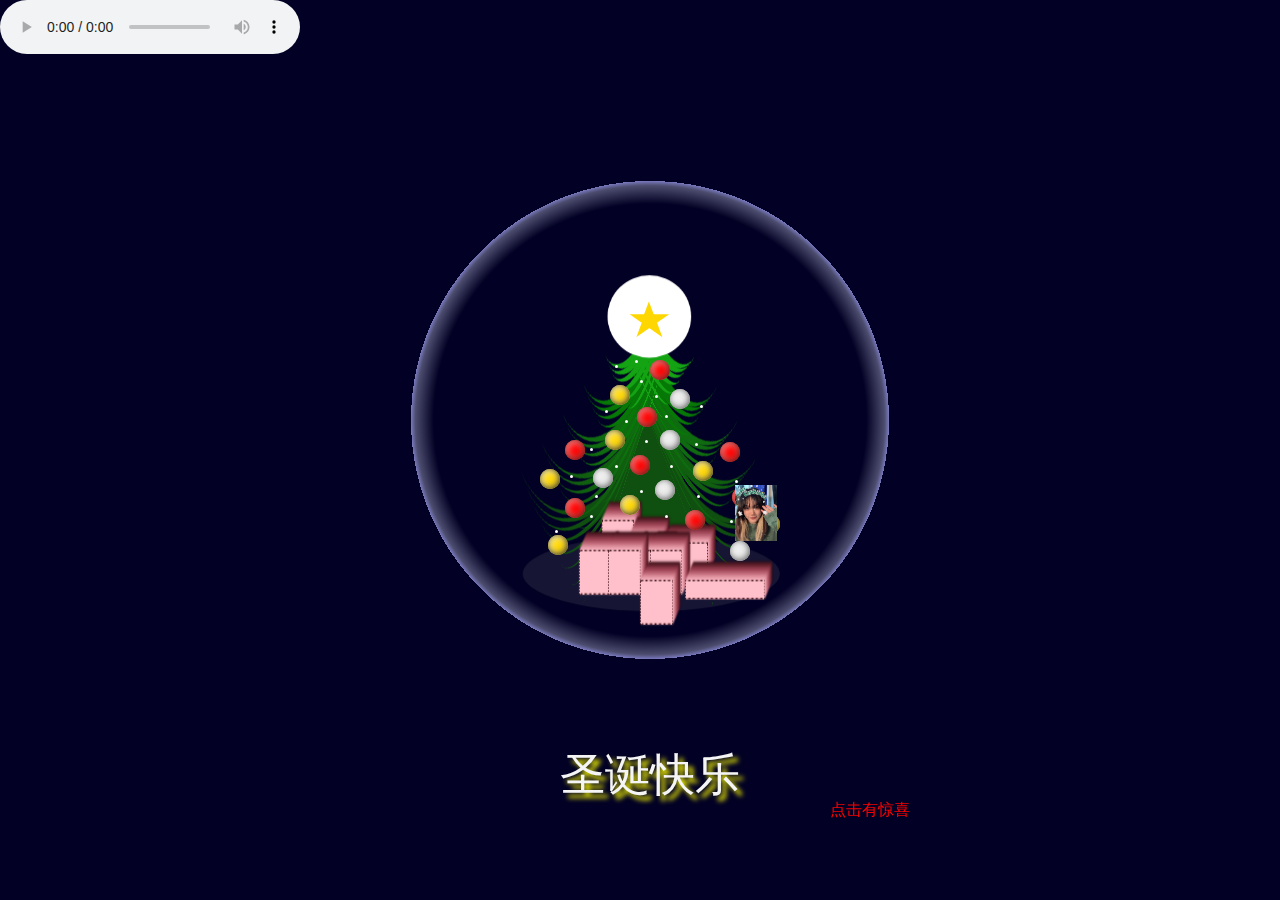
==== index.html @ 56ac466a "Add files via upload" ====
<!DOCTYPE html>
<html lang="en">

<head>
  <meta charset="UTF-8">
  <title>圣诞快乐</title>
</head>

<body>
    
    <ul class="bgg">
      <li class="sphere"></li>
      <p class="text">圣诞快乐</p>
    </ul>
    <ul class="tree">
      <li class="top-star"> </li>
      <li class="top">
        <ul class="tree-pts">
          <li class="pts left"></li>
          <li class="pts left"></li>
          <li class="pts left"></li>
          <li class="pts left"></li>
          <li class="pts left"></li>
          <li class="pts left"></li>
          <li class="pts left"></li>
          <li class="pts left"></li>
          <li class="pts right"></li>
          <li class="pts right"></li>
          <li class="pts right"></li>
          <li class="pts right"></li>
          <li class="pts right"></li>
          <li class="pts right"></li>
          <li class="pts right"></li>
        </ul>
      </li>
      <li class="middle first">
        <ul class="tree-pts">
          <li class="pts left"></li>
          <li class="pts left"></li>
          <li class="pts left"></li>
          <li class="pts left"></li>
          <li class="pts left"></li>
          <li class="pts left"></li>
          <li class="pts left"></li>
          <li class="pts left"></li>
          <li class="pts right"></li>
          <li class="pts right"></li>
          <li class="pts right"></li>
          <li class="pts right"></li>
          <li class="pts right"></li>
          <li class="pts right"></li>
          <li class="pts right"></li>
        </ul>
      </li>
      <li class="middle second">
        <ul class="tree-pts">
          <li class="pts left"></li>
          <li class="pts left"></li>
          <li class="pts left"></li>
          <li class="pts left"></li>
          <li class="pts left"></li>
          <li class="pts left"></li>
          <li class="pts left"></li>
          <li class="pts left"></li>
          <li class="pts right"></li>
          <li class="pts right"></li>
          <li class="pts right"></li>
          <li class="pts right"></li>
          <li class="pts right"></li>
          <li class="pts right"></li>
          <li class="pts right"></li>
        </ul>
      </li>
      <li class="middle third">
        <ul class="tree-pts">
          <li class="pts left"></li>
          <li class="pts left"></li>
          <li class="pts left"></li>
          <li class="pts left"></li>
          <li class="pts left"></li>
          <li class="pts left"></li>
          <li class="pts left"></li>
          <li class="pts left"></li>
          <li class="pts right"></li>
          <li class="pts right"></li>
          <li class="pts right"></li>
          <li class="pts right"></li>
          <li class="pts right"></li>
          <li class="pts right"></li>
          <li class="pts right"></li>
        </ul>
      </li>
      <li class="bottom outer">
        <ul class="tree-pts">
          <li class="pts left"></li>
          <li class="pts left"></li>
          <li class="pts left"></li>
          <li class="pts left"></li>
          <li class="pts left"></li>
          <li class="pts left"></li>
          <li class="pts left"></li>
          <li class="pts left"></li>
          <li class="pts right"></li>
          <li class="pts right"></li>
          <li class="pts right"></li>
          <li class="pts right"></li>
          <li class="pts right"></li>
          <li class="pts right"></li>
          <li class="pts right"></li>
        </ul>
      </li>
      <li class="stem">
        <ul class="tree-stem">
          <li class="stem"></li>
          <li class="gift g1"></li>
          <li class="gift g2"></li>
          <li class="gift g3"></li>
          <li class="gift g4"></li>
          <li class="gift g5"></li>
          <li class="gift g6"></li>
          <li class="gift g7"></li>
          <li class="gift g8"></li>
          <li class="gift g9"></li>
          <li class="shadow"></li>
        </ul>
      </li>
    </ul>
    <ul class="toys">
      <li class="star"></li>
      <li class="ball b1"></li>
      <li class="ball b2"></li>
      <li class="ball b3"></li>
      <li class="ball b4"></li>
      <li class="ball b5"></li>
      <li class="ball b6"></li>
      <li class="ball b7"></li>
      <li class="ball b8"></li>
      <li class="ball b9"></li>
      <li class="ball b10"></li>
      <li class="ball b11"></li>
      <li class="ball b12"></li>
      <li class="ball b13"></li>
      <li class="ball b14"></li>
      <li class="ball b15"></li>
      <li class="ball b16"></li>
      <li class="ball b17"></li>
      <li class="ball b18"></li>
      <li class="ball b19"></li>
      <li class="ball b20"></li>
      <li class="light l1"></li>
      <li class="light l2"></li>
      <li class="light l3"></li>
      <li class="light l4"></li>
      <li class="light l5"></li>
      <li class="light l6"></li>
      <li class="light l7"></li>
      <li class="light l8"></li>
      <li class="light l9"></li>
      <li class="light l10"></li>
      <li class="light l11"></li>
      <li class="light l12"></li>
      <li class="light l13"></li>
      <li class="light l14"></li>
      <li class="light l15"></li>
      <li class="light l16"></li>
      <li class="light l17"></li>
      <li class="light l18"></li>
      <li class="light l19"></li>
      <li class="light l20"></li>
      <li class="light l21"></li>
      <li class="light l22"></li>
      <li class="light l23"></li>
      <li class="light l24"></li>
      <li class="light l25"></li>
    </ul>
    <div class="mp3">
      <audio src="music.mp3" controls></audio>
    </div>
    <div>
      <img  class="picture" src="3.jpg">
    </div>
    <div>
      <a href="2.html" >点击有惊喜</a>
    </div>
</body>

</html>

<style>
    .picture{
      width: 42px;
      height: 56px;
      /* border: 3px solid white; */
      position: fixed;
      z-index: 10;
      /* left: 700px;
      top: 410px; */
      left: 735px;
      top: 485px;
    }
    a{
      text-decoration:none;
      color: red;
      position: absolute;
      z-index: 11;
      left: 830px;
      top: 800px;
    }
    .mp3{
      z-index: 2;
      position: absolute;
      float: left;
    }
    .text {
      color: whitesmoke;
      font-size: 45px;
      text-align: center;
      font-family: 'Fantasy';
      text-shadow: 5px 5px 5px yellow;
    }

    * {
      margin: 0;
      padding: 0;
      box-sizing: border-box;
    }

    body {
      background-color: #020024;
    }

    .bgg {
      position: fixed;
      display: grid;
      align-content: center;
      z-index: 1;
      height: 100vh;
      left: 50%;
      margin-left: -315px;
    }

    .bgg li.sphere {
      width: 650px;
      height: 650px;
      background: #020024;
      background: radial-gradient(rgba(2, 0, 36, 0.5) 47%, rgba(108, 108, 142, 0.7) 51%, rgba(171, 171, 255, 0.7) 52%, rgba(2, 0, 36, 0) 47%);
    }

    ul {
      list-style-type: none;
    }

    .tree {
      z-index: 2;
      position: fixed;
      left: 50%;
      margin-left: -160px;
      display: grid;
      height: 97vh;
      align-content: center;
      grid-template-areas: ". tree-top ."". tree-middle ."". tree-bottom ."". tree-stem .";
      grid-template-columns: 100px auto 100px;
      transform: rotateY(50deg) scaley(1.5);
    }

    .tree>li {
      position: relative;
      display: block;
    }

    .tree .top,
    .tree .top-star {
      grid-area: tree-top;
    }

    .tree .top li,
    .tree .top-star li {
      border-color: green;
    }

    .tree .top-star {
      grid-area: tree-top;
      width: 130px;
      height: 55px;
      position: absolute;
      background-color: #fff;
      border-radius: 50%;
      top: -48px;
      z-index: 10;
      left: 4px;
      animation: starLight 1.5s ease-out infinite alternate;
    }

    .tree .middle {
      grid-area: tree-middle;
    }

    .tree .bottom {
      grid-area: tree-bottom;
    }

    .tree .stem {
      grid-area: tree-stem;
    }

    .tree .tree-pts {
      margin: 0 auto;
      display: flex;
      justify-content: center;
    }

    .tree .tree-pts .pts {
      top: 0;
      position: absolute;
    }

    .tree li:nth-of-type(1) .pts {
      border-left: 10px solid #049c04;
      z-index: calc(8 - 1);
    }

    .tree li:nth-of-type(2) .pts {
      border-left: 10px solid #13a313;
      z-index: calc(8 - 2);
    }

    .tree li:nth-of-type(3) .pts {
      border-left: 10px solid #067806;
      z-index: calc(8 - 3);
    }

    .tree li:nth-of-type(4) .pts {
      border-left: 10px solid #0f6b0f;
      z-index: calc(8 - 4);
    }

    .tree li:nth-of-type(5) .pts {
      border-left: 10px solid #0f5f0f;
      z-index: calc(8 - 5);
    }

    .tree li:nth-of-type(6) .pts {
      border-left: 10px solid #0f4f0f;
      z-index: calc(8 - 6);
    }

    .tree li:nth-of-type(7) .stem {
      border-bottom-color: #0f4f0f;
      z-index: calc(8 - 7);
    }

    .tree li:nth-child(1) .tree-pts .pts:nth-of-type(1) {
      width: 1.7em;
      height: 2em;
      border-radius: 100% 0 0 0;
      transform: rotate(219.5deg) rotatey(28.5deg) translateX(4em);
    }

    .tree li:nth-child(1) .tree-pts .pts:nth-of-type(2) {
      width: 1.7em;
      height: 2em;
      border-radius: 100% 0 0 0;
      transform: rotate(218.5deg) rotatey(36.5deg) translateX(4em);
    }

    .tree li:nth-child(1) .tree-pts .pts:nth-of-type(3) {
      width: 1.7em;
      height: 2em;
      border-radius: 100% 0 0 0;
      transform: rotate(217.5deg) rotatey(44.5deg) translateX(4em);
    }

    .tree li:nth-child(1) .tree-pts .pts:nth-of-type(4) {
      width: 1.7em;
      height: 2em;
      border-radius: 100% 0 0 0;
      transform: rotate(216.5deg) rotatey(52.5deg) translateX(4em);
    }

    .tree li:nth-child(1) .tree-pts .pts:nth-of-type(5) {
      width: 1.7em;
      height: 2em;
      border-radius: 100% 0 0 0;
      transform: rotate(215.5deg) rotatey(60.5deg) translateX(4em);
    }

    .tree li:nth-child(1) .tree-pts .pts:nth-of-type(6) {
      width: 1.7em;
      height: 2em;
      border-radius: 100% 0 0 0;
      transform: rotate(214.5deg) rotatey(68.5deg) translateX(4em);
    }

    .tree li:nth-child(1) .tree-pts .pts:nth-of-type(7) {
      width: 1.7em;
      height: 2em;
      border-radius: 100% 0 0 0;
      transform: rotate(213.5deg) rotatey(76.5deg) translateX(4em);
    }

    .tree li:nth-child(1) .tree-pts .pts:nth-of-type(8) {
      width: 1.7em;
      height: 2em;
      border-radius: 100% 0 0 0;
      transform: rotate(212.5deg) rotatey(84.5deg) translateX(4em);
    }

    .tree li:nth-child(1) .tree-pts .pts:nth-of-type(9) {
      width: 1.7em;
      height: 2em;
      border-radius: 0 0 0 100%;
      transform: rotate(-40.5deg) rotatey(28.5deg) translateX(4em);
    }

    .tree li:nth-child(1) .tree-pts .pts:nth-of-type(10) {
      width: 1.7em;
      height: 2em;
      border-radius: 0 0 0 100%;
      transform: rotate(-41.5deg) rotatey(37deg) translateX(4em);
    }

    .tree li:nth-child(1) .tree-pts .pts:nth-of-type(11) {
      width: 1.7em;
      height: 2em;
      border-radius: 0 0 0 100%;
      transform: rotate(-42.5deg) rotatey(45.5deg) translateX(4em);
    }

    .tree li:nth-child(1) .tree-pts .pts:nth-of-type(12) {
      width: 1.7em;
      height: 2em;
      border-radius: 0 0 0 100%;
      transform: rotate(-43.5deg) rotatey(54deg) translateX(4em);
    }

    .tree li:nth-child(1) .tree-pts .pts:nth-of-type(13) {
      width: 1.7em;
      height: 2em;
      border-radius: 0 0 0 100%;
      transform: rotate(-44.5deg) rotatey(62.5deg) translateX(4em);
    }

    .tree li:nth-child(1) .tree-pts .pts:nth-of-type(14) {
      width: 1.7em;
      height: 2em;
      border-radius: 0 0 0 100%;
      transform: rotate(-45.5deg) rotatey(71deg) translateX(4em);
    }

    .tree li:nth-child(1) .tree-pts .pts:nth-of-type(15) {
      width: 1.7em;
      height: 2em;
      border-radius: 0 0 0 100%;
      transform: rotate(-46.5deg) rotatey(79.5deg) translateX(4em);
    }

    .tree li:nth-child(2) .tree-pts .pts:nth-of-type(1) {
      width: 3.4em;
      height: 4em;
      border-radius: 100% 0 0 0;
      transform: rotate(220deg) rotatey(29deg) translateX(4em);
    }

    .tree li:nth-child(2) .tree-pts .pts:nth-of-type(2) {
      width: 3.4em;
      height: 4em;
      border-radius: 100% 0 0 0;
      transform: rotate(219deg) rotatey(37deg) translateX(4em);
    }

    .tree li:nth-child(2) .tree-pts .pts:nth-of-type(3) {
      width: 3.4em;
      height: 4em;
      border-radius: 100% 0 0 0;
      transform: rotate(218deg) rotatey(45deg) translateX(4em);
    }

    .tree li:nth-child(2) .tree-pts .pts:nth-of-type(4) {
      width: 3.4em;
      height: 4em;
      border-radius: 100% 0 0 0;
      transform: rotate(217deg) rotatey(53deg) translateX(4em);
    }

    .tree li:nth-child(2) .tree-pts .pts:nth-of-type(5) {
      width: 3.4em;
      height: 4em;
      border-radius: 100% 0 0 0;
      transform: rotate(216deg) rotatey(61deg) translateX(4em);
    }

    .tree li:nth-child(2) .tree-pts .pts:nth-of-type(6) {
      width: 3.4em;
      height: 4em;
      border-radius: 100% 0 0 0;
      transform: rotate(215deg) rotatey(69deg) translateX(4em);
    }

    .tree li:nth-child(2) .tree-pts .pts:nth-of-type(7) {
      width: 3.4em;
      height: 4em;
      border-radius: 100% 0 0 0;
      transform: rotate(214deg) rotatey(77deg) translateX(4em);
    }

    .tree li:nth-child(2) .tree-pts .pts:nth-of-type(8) {
      width: 3.4em;
      height: 4em;
      border-radius: 100% 0 0 0;
      transform: rotate(213deg) rotatey(85deg) translateX(4em);
    }

    .tree li:nth-child(2) .tree-pts .pts:nth-of-type(9) {
      width: 3.4em;
      height: 4em;
      border-radius: 0 0 0 100%;
      transform: rotate(-40deg) rotatey(29deg) translateX(4em);
    }

    .tree li:nth-child(2) .tree-pts .pts:nth-of-type(10) {
      width: 3.4em;
      height: 4em;
      border-radius: 0 0 0 100%;
      transform: rotate(-41deg) rotatey(38deg) translateX(4em);
    }

    .tree li:nth-child(2) .tree-pts .pts:nth-of-type(11) {
      width: 3.4em;
      height: 4em;
      border-radius: 0 0 0 100%;
      transform: rotate(-42deg) rotatey(47deg) translateX(4em);
    }

    .tree li:nth-child(2) .tree-pts .pts:nth-of-type(12) {
      width: 3.4em;
      height: 4em;
      border-radius: 0 0 0 100%;
      transform: rotate(-43deg) rotatey(56deg) translateX(4em);
    }

    .tree li:nth-child(2) .tree-pts .pts:nth-of-type(13) {
      width: 3.4em;
      height: 4em;
      border-radius: 0 0 0 100%;
      transform: rotate(-44deg) rotatey(65deg) translateX(4em);
    }

    .tree li:nth-child(2) .tree-pts .pts:nth-of-type(14) {
      width: 3.4em;
      height: 4em;
      border-radius: 0 0 0 100%;
      transform: rotate(-45deg) rotatey(74deg) translateX(4em);
    }

    .tree li:nth-child(2) .tree-pts .pts:nth-of-type(15) {
      width: 3.4em;
      height: 4em;
      border-radius: 0 0 0 100%;
      transform: rotate(-46deg) rotatey(83deg) translateX(4em);
    }

    .tree li:nth-child(3) .tree-pts .pts:nth-of-type(1) {
      width: 5.1em;
      height: 6em;
      border-radius: 100% 0 0 0;
      transform: rotate(220.5deg) rotatey(29.5deg) translateX(4em);
    }

    .tree li:nth-child(3) .tree-pts .pts:nth-of-type(2) {
      width: 5.1em;
      height: 6em;
      border-radius: 100% 0 0 0;
      transform: rotate(219.5deg) rotatey(37.5deg) translateX(4em);
    }

    .tree li:nth-child(3) .tree-pts .pts:nth-of-type(3) {
      width: 5.1em;
      height: 6em;
      border-radius: 100% 0 0 0;
      transform: rotate(218.5deg) rotatey(45.5deg) translateX(4em);
    }

    .tree li:nth-child(3) .tree-pts .pts:nth-of-type(4) {
      width: 5.1em;
      height: 6em;
      border-radius: 100% 0 0 0;
      transform: rotate(217.5deg) rotatey(53.5deg) translateX(4em);
    }

    .tree li:nth-child(3) .tree-pts .pts:nth-of-type(5) {
      width: 5.1em;
      height: 6em;
      border-radius: 100% 0 0 0;
      transform: rotate(216.5deg) rotatey(61.5deg) translateX(4em);
    }

    .tree li:nth-child(3) .tree-pts .pts:nth-of-type(6) {
      width: 5.1em;
      height: 6em;
      border-radius: 100% 0 0 0;
      transform: rotate(215.5deg) rotatey(69.5deg) translateX(4em);
    }

    .tree li:nth-child(3) .tree-pts .pts:nth-of-type(7) {
      width: 5.1em;
      height: 6em;
      border-radius: 100% 0 0 0;
      transform: rotate(214.5deg) rotatey(77.5deg) translateX(4em);
    }

    .tree li:nth-child(3) .tree-pts .pts:nth-of-type(8) {
      width: 5.1em;
      height: 6em;
      border-radius: 100% 0 0 0;
      transform: rotate(213.5deg) rotatey(85.5deg) translateX(4em);
    }

    .tree li:nth-child(3) .tree-pts .pts:nth-of-type(9) {
      width: 5.1em;
      height: 6em;
      border-radius: 0 0 0 100%;
      transform: rotate(-39.5deg) rotatey(29.5deg) translateX(4em);
    }

    .tree li:nth-child(3) .tree-pts .pts:nth-of-type(10) {
      width: 5.1em;
      height: 6em;
      border-radius: 0 0 0 100%;
      transform: rotate(-40.5deg) rotatey(39deg) translateX(4em);
    }

    .tree li:nth-child(3) .tree-pts .pts:nth-of-type(11) {
      width: 5.1em;
      height: 6em;
      border-radius: 0 0 0 100%;
      transform: rotate(-41.5deg) rotatey(48.5deg) translateX(4em);
    }

    .tree li:nth-child(3) .tree-pts .pts:nth-of-type(12) {
      width: 5.1em;
      height: 6em;
      border-radius: 0 0 0 100%;
      transform: rotate(-42.5deg) rotatey(58deg) translateX(4em);
    }

    .tree li:nth-child(3) .tree-pts .pts:nth-of-type(13) {
      width: 5.1em;
      height: 6em;
      border-radius: 0 0 0 100%;
      transform: rotate(-43.5deg) rotatey(67.5deg) translateX(4em);
    }

    .tree li:nth-child(3) .tree-pts .pts:nth-of-type(14) {
      width: 5.1em;
      height: 6em;
      border-radius: 0 0 0 100%;
      transform: rotate(-44.5deg) rotatey(77deg) translateX(4em);
    }

    .tree li:nth-child(3) .tree-pts .pts:nth-of-type(15) {
      width: 5.1em;
      height: 6em;
      border-radius: 0 0 0 100%;
      transform: rotate(-45.5deg) rotatey(86.5deg) translateX(4em);
    }

    .tree li:nth-child(4) .tree-pts .pts:nth-of-type(1) {
      width: 6.8em;
      height: 8em;
      border-radius: 100% 0 0 0;
      transform: rotate(221deg) rotatey(30deg) translateX(4em);
    }

    .tree li:nth-child(4) .tree-pts .pts:nth-of-type(2) {
      width: 6.8em;
      height: 8em;
      border-radius: 100% 0 0 0;
      transform: rotate(220deg) rotatey(38deg) translateX(4em);
    }

    .tree li:nth-child(4) .tree-pts .pts:nth-of-type(3) {
      width: 6.8em;
      height: 8em;
      border-radius: 100% 0 0 0;
      transform: rotate(219deg) rotatey(46deg) translateX(4em);
    }

    .tree li:nth-child(4) .tree-pts .pts:nth-of-type(4) {
      width: 6.8em;
      height: 8em;
      border-radius: 100% 0 0 0;
      transform: rotate(218deg) rotatey(54deg) translateX(4em);
    }

    .tree li:nth-child(4) .tree-pts .pts:nth-of-type(5) {
      width: 6.8em;
      height: 8em;
      border-radius: 100% 0 0 0;
      transform: rotate(217deg) rotatey(62deg) translateX(4em);
    }

    .tree li:nth-child(4) .tree-pts .pts:nth-of-type(6) {
      width: 6.8em;
      height: 8em;
      border-radius: 100% 0 0 0;
      transform: rotate(216deg) rotatey(70deg) translateX(4em);
    }

    .tree li:nth-child(4) .tree-pts .pts:nth-of-type(7) {
      width: 6.8em;
      height: 8em;
      border-radius: 100% 0 0 0;
      transform: rotate(215deg) rotatey(78deg) translateX(4em);
    }

    .tree li:nth-child(4) .tree-pts .pts:nth-of-type(8) {
      width: 6.8em;
      height: 8em;
      border-radius: 100% 0 0 0;
      transform: rotate(214deg) rotatey(86deg) translateX(4em);
    }

    .tree li:nth-child(4) .tree-pts .pts:nth-of-type(9) {
      width: 6.8em;
      height: 8em;
      border-radius: 0 0 0 100%;
      transform: rotate(-39deg) rotatey(30deg) translateX(4em);
    }

    .tree li:nth-child(4) .tree-pts .pts:nth-of-type(10) {
      width: 6.8em;
      height: 8em;
      border-radius: 0 0 0 100%;
      transform: rotate(-40deg) rotatey(40deg) translateX(4em);
    }

    .tree li:nth-child(4) .tree-pts .pts:nth-of-type(11) {
      width: 6.8em;
      height: 8em;
      border-radius: 0 0 0 100%;
      transform: rotate(-41deg) rotatey(50deg) translateX(4em);
    }

    .tree li:nth-child(4) .tree-pts .pts:nth-of-type(12) {
      width: 6.8em;
      height: 8em;
      border-radius: 0 0 0 100%;
      transform: rotate(-42deg) rotatey(60deg) translateX(4em);
    }

    .tree li:nth-child(4) .tree-pts .pts:nth-of-type(13) {
      width: 6.8em;
      height: 8em;
      border-radius: 0 0 0 100%;
      transform: rotate(-43deg) rotatey(70deg) translateX(4em);
    }

    .tree li:nth-child(4) .tree-pts .pts:nth-of-type(14) {
      width: 6.8em;
      height: 8em;
      border-radius: 0 0 0 100%;
      transform: rotate(-44deg) rotatey(80deg) translateX(4em);
    }

    .tree li:nth-child(4) .tree-pts .pts:nth-of-type(15) {
      width: 6.8em;
      height: 8em;
      border-radius: 0 0 0 100%;
      transform: rotate(-45deg) rotatey(90deg) translateX(4em);
    }

    .tree li:nth-child(5) .tree-pts .pts:nth-of-type(1) {
      width: 8.5em;
      height: 10em;
      border-radius: 100% 0 0 0;
      transform: rotate(221.5deg) rotatey(30.5deg) translateX(4em);
    }

    .tree li:nth-child(5) .tree-pts .pts:nth-of-type(2) {
      width: 8.5em;
      height: 10em;
      border-radius: 100% 0 0 0;
      transform: rotate(220.5deg) rotatey(38.5deg) translateX(4em);
    }

    .tree li:nth-child(5) .tree-pts .pts:nth-of-type(3) {
      width: 8.5em;
      height: 10em;
      border-radius: 100% 0 0 0;
      transform: rotate(219.5deg) rotatey(46.5deg) translateX(4em);
    }

    .tree li:nth-child(5) .tree-pts .pts:nth-of-type(4) {
      width: 8.5em;
      height: 10em;
      border-radius: 100% 0 0 0;
      transform: rotate(218.5deg) rotatey(54.5deg) translateX(4em);
    }

    .tree li:nth-child(5) .tree-pts .pts:nth-of-type(5) {
      width: 8.5em;
      height: 10em;
      border-radius: 100% 0 0 0;
      transform: rotate(217.5deg) rotatey(62.5deg) translateX(4em);
    }

    .tree li:nth-child(5) .tree-pts .pts:nth-of-type(6) {
      width: 8.5em;
      height: 10em;
      border-radius: 100% 0 0 0;
      transform: rotate(216.5deg) rotatey(70.5deg) translateX(4em);
    }

    .tree li:nth-child(5) .tree-pts .pts:nth-of-type(7) {
      width: 8.5em;
      height: 10em;
      border-radius: 100% 0 0 0;
      transform: rotate(215.5deg) rotatey(78.5deg) translateX(4em);
    }

    .tree li:nth-child(5) .tree-pts .pts:nth-of-type(8) {
      width: 8.5em;
      height: 10em;
      border-radius: 100% 0 0 0;
      transform: rotate(214.5deg) rotatey(86.5deg) translateX(4em);
    }

    .tree li:nth-child(5) .tree-pts .pts:nth-of-type(9) {
      width: 8.5em;
      height: 10em;
      border-radius: 0 0 0 100%;
      transform: rotate(-38.5deg) rotatey(30.5deg) translateX(4em);
    }

    .tree li:nth-child(5) .tree-pts .pts:nth-of-type(10) {
      width: 8.5em;
      height: 10em;
      border-radius: 0 0 0 100%;
      transform: rotate(-39.5deg) rotatey(41deg) translateX(4em);
    }

    .tree li:nth-child(5) .tree-pts .pts:nth-of-type(11) {
      width: 8.5em;
      height: 10em;
      border-radius: 0 0 0 100%;
      transform: rotate(-40.5deg) rotatey(51.5deg) translateX(4em);
    }

    .tree li:nth-child(5) .tree-pts .pts:nth-of-type(12) {
      width: 8.5em;
      height: 10em;
      border-radius: 0 0 0 100%;
      transform: rotate(-41.5deg) rotatey(62deg) translateX(4em);
    }

    .tree li:nth-child(5) .tree-pts .pts:nth-of-type(13) {
      width: 8.5em;
      height: 10em;
      border-radius: 0 0 0 100%;
      transform: rotate(-42.5deg) rotatey(72.5deg) translateX(4em);
    }

    .tree li:nth-child(5) .tree-pts .pts:nth-of-type(14) {
      width: 8.5em;
      height: 10em;
      border-radius: 0 0 0 100%;
      transform: rotate(-43.5deg) rotatey(83deg) translateX(4em);
    }

    .tree li:nth-child(5) .tree-pts .pts:nth-of-type(15) {
      width: 8.5em;
      height: 10em;
      border-radius: 0 0 0 100%;
      transform: rotate(-44.5deg) rotatey(93.5deg) translateX(4em);
    }

    .tree li:nth-child(6) .tree-pts .pts:nth-of-type(1) {
      width: 10.2em;
      height: 12em;
      border-radius: 100% 0 0 0;
      transform: rotate(222deg) rotatey(31deg) translateX(4em);
    }

    .tree li:nth-child(6) .tree-pts .pts:nth-of-type(2) {
      width: 10.2em;
      height: 12em;
      border-radius: 100% 0 0 0;
      transform: rotate(221deg) rotatey(39deg) translateX(4em);
    }

    .tree li:nth-child(6) .tree-pts .pts:nth-of-type(3) {
      width: 10.2em;
      height: 12em;
      border-radius: 100% 0 0 0;
      transform: rotate(220deg) rotatey(47deg) translateX(4em);
    }

    .tree li:nth-child(6) .tree-pts .pts:nth-of-type(4) {
      width: 10.2em;
      height: 12em;
      border-radius: 100% 0 0 0;
      transform: rotate(219deg) rotatey(55deg) translateX(4em);
    }

    .tree li:nth-child(6) .tree-pts .pts:nth-of-type(5) {
      width: 10.2em;
      height: 12em;
      border-radius: 100% 0 0 0;
      transform: rotate(218deg) rotatey(63deg) translateX(4em);
    }

    .tree li:nth-child(6) .tree-pts .pts:nth-of-type(6) {
      width: 10.2em;
      height: 12em;
      border-radius: 100% 0 0 0;
      transform: rotate(217deg) rotatey(71deg) translateX(4em);
    }

    .tree li:nth-child(6) .tree-pts .pts:nth-of-type(7) {
      width: 10.2em;
      height: 12em;
      border-radius: 100% 0 0 0;
      transform: rotate(216deg) rotatey(79deg) translateX(4em);
    }

    .tree li:nth-child(6) .tree-pts .pts:nth-of-type(8) {
      width: 10.2em;
      height: 12em;
      border-radius: 100% 0 0 0;
      transform: rotate(215deg) rotatey(87deg) translateX(4em);
    }

    .tree li:nth-child(6) .tree-pts .pts:nth-of-type(9) {
      width: 10.2em;
      height: 12em;
      border-radius: 0 0 0 100%;
      transform: rotate(-38deg) rotatey(31deg) translateX(4em);
    }

    .tree li:nth-child(6) .tree-pts .pts:nth-of-type(10) {
      width: 10.2em;
      height: 12em;
      border-radius: 0 0 0 100%;
      transform: rotate(-39deg) rotatey(42deg) translateX(4em);
    }

    .tree li:nth-child(6) .tree-pts .pts:nth-of-type(11) {
      width: 10.2em;
      height: 12em;
      border-radius: 0 0 0 100%;
      transform: rotate(-40deg) rotatey(53deg) translateX(4em);
    }

    .tree li:nth-child(6) .tree-pts .pts:nth-of-type(12) {
      width: 10.2em;
      height: 12em;
      border-radius: 0 0 0 100%;
      transform: rotate(-41deg) rotatey(64deg) translateX(4em);
    }

    .tree li:nth-child(6) .tree-pts .pts:nth-of-type(13) {
      width: 10.2em;
      height: 12em;
      border-radius: 0 0 0 100%;
      transform: rotate(-42deg) rotatey(75deg) translateX(4em);
    }

    .tree li:nth-child(6) .tree-pts .pts:nth-of-type(14) {
      width: 10.2em;
      height: 12em;
      border-radius: 0 0 0 100%;
      transform: rotate(-43deg) rotatey(86deg) translateX(4em);
    }

    .tree li:nth-child(6) .tree-pts .pts:nth-of-type(15) {
      width: 10.2em;
      height: 12em;
      border-radius: 0 0 0 100%;
      transform: rotate(-44deg) rotatey(97deg) translateX(4em);
    }

    .left {
      right: 50%;
      margin-right: -38px;
    }

    .right {
      left: 50%;
      margin-left: -38px;
    }

    .tree-stem .stem {
      width: 0;
      height: 0;
      border-left: 70px solid transparent;
      border-right: 70px solid transparent;
      border-bottom: 120px solid #0f4f0f;
      margin: 0 auto;
    }

    .gift {
      position: absolute;
      width: 50px;
      height: 30px;
      margin: 5px;
      background-color: #ffc0cb;
      border: 1px dotted #42161e;
      z-index: 20;
      box-shadow: 1px -1px 2px #f5b0bc, 2px -2px 2px #e89daa, 3px -3px 2px #da8a98, 4px -4px 2px #ce7a89, 5px -5px 2px #bb6676, 6px -6px 2px #af5969, 7px -7px 2px #a04a5a, 8px -8px 2px #943e4e, 9px -9px 2px #803442, 10px -10px 2px #6b2834, 11px -11px 2px #541e28, 12px -12px 2px #42161e;
    }

    .g1 {
      left: -10px;
      top: 110px;
    }

    .g2 {
      left: 33px;
      top: 120px;
      height: 15px;
    }

    .g3 {
      left: 85px;
      top: 125px;
      width: 70px;
      height: 22px;
    }

    .g4 {
      left: -45px;
      top: 130px;
    }

    .g5 {
      left: 45px;
      top: 130px;
    }

    .g6 {
      left: 0px;
      top: 130px;
    }

    .g7 {
      left: 65px;
      top: 130px;
    }

    .g8 {
      left: 120px;
      top: 150px;
      height: 13px;
      width: 123px;
    }

    .g9 {
      left: 50px;
      top: 150px;
    }

    .shadow {
      width: 400px;
      height: 50px;
      background-color: rgba(42, 41, 68, 0.5);
      position: absolute;
      border-radius: 50%;
      top: 126px;
      left: -128px;
    }

    .toys {
      display: grid;
      position: absolute;
      gap: 5px;
      grid-template-columns: repeat(9, 20px);
      grid-template-rows: repeat(12, 20px);
      left: calc(50% - 100px);
      top: calc(50% - 135px);
      z-index: 2;
    }

    .toys .star {
      top: -30px;
      left: 10px;
      position: relative;
      border-right: 100px solid transparent;
      border-bottom: 70px solid gold;
      border-left: 100px solid transparent;
      transform: rotate(35deg) scale(0.2);
    }

    .toys .star:before {
      border-bottom: 80px solid gold;
      border-left: 30px solid transparent;
      border-right: 30px solid transparent;
      position: absolute;
      top: -45px;
      left: -65px;
      content: '';
      transform: rotate(-35deg);
    }

    .toys .star:after {
      position: absolute;
      top: 3px;
      left: -105px;
      border-right: 100px solid transparent;
      border-bottom: 70px solid gold;
      border-left: 100px solid transparent;
      transform: rotate(-70deg);
      content: '';
    }

    .toys .ball {
      width: 20px;
      height: 20px;
      background-color: #f00;
      border-radius: 50%;
      z-index: 1;
      position: absolute;
    }

    .toys .b1,
    .toys .b4,
    .toys .b5,
    .toys .b8,
    .toys .b11,
    .toys .b13,
    .toys .b16,
    .toys .b18 {
      background-color: red;
      box-shadow: -1px -1px 6px inset #600, 1px 1px 8px inset #ffc9c9;
    }

    .toys .b2,
    .toys .b6,
    .toys .b9,
    .toys .b12,
    .toys .b14,
    .toys .b17,
    .toys .b20 {
      background-color: gold;
      box-shadow: -1px -1px 6px inset #3a3101, 1px 1px 8px inset #ffffff;
    }

    .toys .b3,
    .toys .b7,
    .toys .b10,
    .toys .b15,
    .toys .b19 {
      background-color: #ececec;
      box-shadow: -1px -1px 6px inset #615f5f, 1px 1px 8px inset #ffffff;
    }

    .toys .b1 {
      grid-area: 3 / 5;
      top: -5px;
      left: 10px;
    }

    .toys .b2 {
      grid-area: 4 / 4;
      top: -5px;
      left: -5px;
    }

    .toys .b3 {
      grid-area: 4 / 6;
      top: -1px;
      left: 5px;
    }

    .toys .b4 {
      grid-area: 5 / 5;
      top: -8px;
      left: -3px;
    }

    .toys .b5 {
      grid-area: 6 / 2;
    }

    .toys .b6 {
      grid-area: 6 / 4;
      top: -10px;
      left: -10px;
    }

    .toys .b7 {
      grid-area: 6 / 6;
      top: -10px;
      left: -5px;
    }

    .toys .b8 {
      grid-area: 6 / 8;
      top: 2px;
      left: 5px;
    }

    .toys .b9 {
      grid-area: 7 / 1;
      top: 4px;
      left: 0px;
    }

    .toys .b10 {
      grid-area: 7 / 3;
      top: 3px;
      left: 3px;
    }

    .toys .b11 {
      grid-area: 7 / 5;
      top: -10px;
      left: -10px;
    }

    .toys .b12 {
      grid-area: 7 / 7;
      top: -4px;
      left: 3px;
    }

    .toys .b13 {
      grid-area: 8 / 2;
      top: 8px;
      left: 0px;
    }

    .toys .b14 {
      grid-area: 8 / 4;
      top: 5px;
      left: 5px;
    }

    .toys .b15 {
      grid-area: 8 / 6;
      top: -10px;
      left: -10px;
    }

    .toys .b16 {
      grid-area: 8 / 8;
      top: -3px;
      left: 17px;
    }

    .toys .b17 {
      grid-area: 9 / 1;
      top: 20px;
      left: 8px;
    }

    .toys .b18 {
      grid-area: 9 / 6;
      top: -5px;
      left: 20px;
    }

    .toys .b19 {
      grid-area: 9 / 10;
      top: 26px;
      left: -30px;
    }

    .toys .b20 {
      grid-area: 8 / 10;
      top: 24px;
      left: 0px;
    }

    .light {
      width: 3px;
      height: 3px;
      border-radius: 50%;
      position: absolute;
      background-color: #fff;
      animation: lights 1.5s ease-in infinite alternate;
    }

    .l1 {
      grid-area: 2 / 5;
      top: 5px;
      left: 5px;
    }

    .l2 {
      grid-area: 3 / 4;
      animation-delay: 0.4s;
    }

    .l3 {
      grid-area: 3/ 5;
      top: -5px;
      left: -5px;
      animation-delay: 0.6s;
    }

    .l4 {
      grid-area: 3 / 5;
      top: 15px;
      left: 0px;
      animation-delay: 0.8s;
    }

    .l5 {
      grid-area: 2 / 5;
      top: 5px;
      left: 5px;
      animation-delay: 1s;
    }

    .l7 {
      grid-area: 4 / 5;
      top: 5px;
      left: 15px;
    }

    .l8 {
      animation-delay: 0.4s;
      grid-area: 5 / 7;
      top: -10px;
      left: 10px;
    }

    .l9 {
      animation-delay: 0.6s;
      grid-area: 5 / 6;
    }

    .l10 {
      animation-delay: 0.8s;
      grid-area: 5 / 3;
      top: -5px;
      left: 15px;
    }

    .l11 {
      animation-delay: 1s;
      grid-area: 5 / 4;
      top: 5px;
      left: 10px;
    }

    .l12 {
      grid-area: 6 / 5;
      left: 5px;
    }

    .l13 {
      animation-delay: 0.4s;
      grid-area: 6 / 7;
      left: 5px;
      top: 3px;
    }

    .l14 {
      animation-delay: 0.6s;
      grid-area: 7 / 6;
      left: 5px;
    }

    .l15 {
      animation-delay: 0.8s;
      grid-area: 6 / 3;
      top: 8px;
    }

    .l16 {
      animation-delay: 1s;
      grid-area: 7 / 4;
    }

    .l17 {
      grid-area: 8 / 5;
    }

    .l18 {
      animation-delay: 0.4s;
      grid-area: 9 / 6;
    }

    .l19 {
      animation-delay: 0.6s;
      grid-area: 8 / 7;
      top: 5px;
      left: 7px;
    }

    .l20 {
      animation-delay: 0.8s;
      grid-area: 8 / 2;
      top: -15px;
      left: 5px;
    }

    .l21 {
      animation-delay: 1s;
      grid-area: 8/ 3;
      left: 5px;
      top: 5px;
    }

    .l22 {
      animation-delay: 0.4s;
      grid-area: 7 / 8;
      top: 15px;
      left: 20px;
    }

    .l23 {
      animation-delay: 0.6s;
      grid-area: 9 / 1;
      left: 15px;
      top: 15px;
    }

    .l24 {
      animation-delay: 0.8s;
      grid-area: 9 / 3;
    }

    .l25 {
      animation-delay: 1s;
      grid-area: 9 / 8;
      top: 5px;
      left: 15px;
    }

    .l6 {
      grid-area: 2 / 5;
      top: 10px;
      left: 20px;
    }

    @keyframes starLight {
      0% {
        background: radial-gradient(ellipse at center, gold 0%, rgba(255, 240, 158, 0.5) 42%, rgba(255, 242, 173, 0.2) 58%, rgba(255, 255, 255, 0.1) 100%);
      }

      15% {
        background: radial-gradient(ellipse at center, gold 0%, rgba(255, 240, 158, 0.5) 41%, rgba(255, 242, 173, 0.2) 59%, rgba(255, 255, 255, 0.1) 100%);
      }

      25% {
        background: radial-gradient(ellipse at center, gold 0%, rgba(255, 240, 158, 0.5) 40%, rgba(255, 242, 173, 0.2) 60%, rgba(255, 255, 255, 0.1) 100%);
      }

      35% {
        background: radial-gradient(ellipse at center, gold 0%, rgba(255, 240, 158, 0.5) 39%, rgba(255, 242, 173, 0.2) 61%, rgba(255, 255, 255, 0.1) 100%);
      }

      50% {
        background: radial-gradient(ellipse at center, gold 0%, rgba(255, 240, 158, 0.5) 38%, rgba(255, 242, 173, 0.2) 62%, rgba(255, 255, 255, 0.1) 100%);
      }

      65% {
        background: radial-gradient(ellipse at center, gold 0%, rgba(255, 240, 158, 0.5) 37%, rgba(255, 242, 173, 0.2) 63%, rgba(255, 255, 255, 0.1) 100%);
      }

      75% {
        background: radial-gradient(ellipse at center, gold 0%, rgba(255, 240, 158, 0.5) 36%, rgba(255, 242, 173, 0.2) 64%, rgba(255, 255, 255, 0.1) 100%);
      }

      85% {
        background: radial-gradient(ellipse at center, gold 0%, rgba(255, 240, 158, 0.5) 35%, rgba(255, 242, 173, 0.2) 65%, rgba(255, 255, 255, 0.1) 100%);
      }

      100% {
        background: radial-gradient(ellipse at center, gold 0%, rgba(255, 240, 158, 0.5) 34%, rgba(255, 242, 173, 0.2) 66%, rgba(255, 255, 255, 0.1) 100%);
      }
    }

    @keyframes lights {
      0% {
        box-shadow: 0 0 0px 0px #fff;
      }

      25% {
        box-shadow: 0 0 1px 1px #fff;
      }

      50% {
        box-shadow: 0 0 2px 2px #fff;
      }

      75% {
        box-shadow: 0 0 3px 3px #fff;
      }

      100% {
        box-shadow: 0 0 4px 4px #fff;
      }
    }
</style>
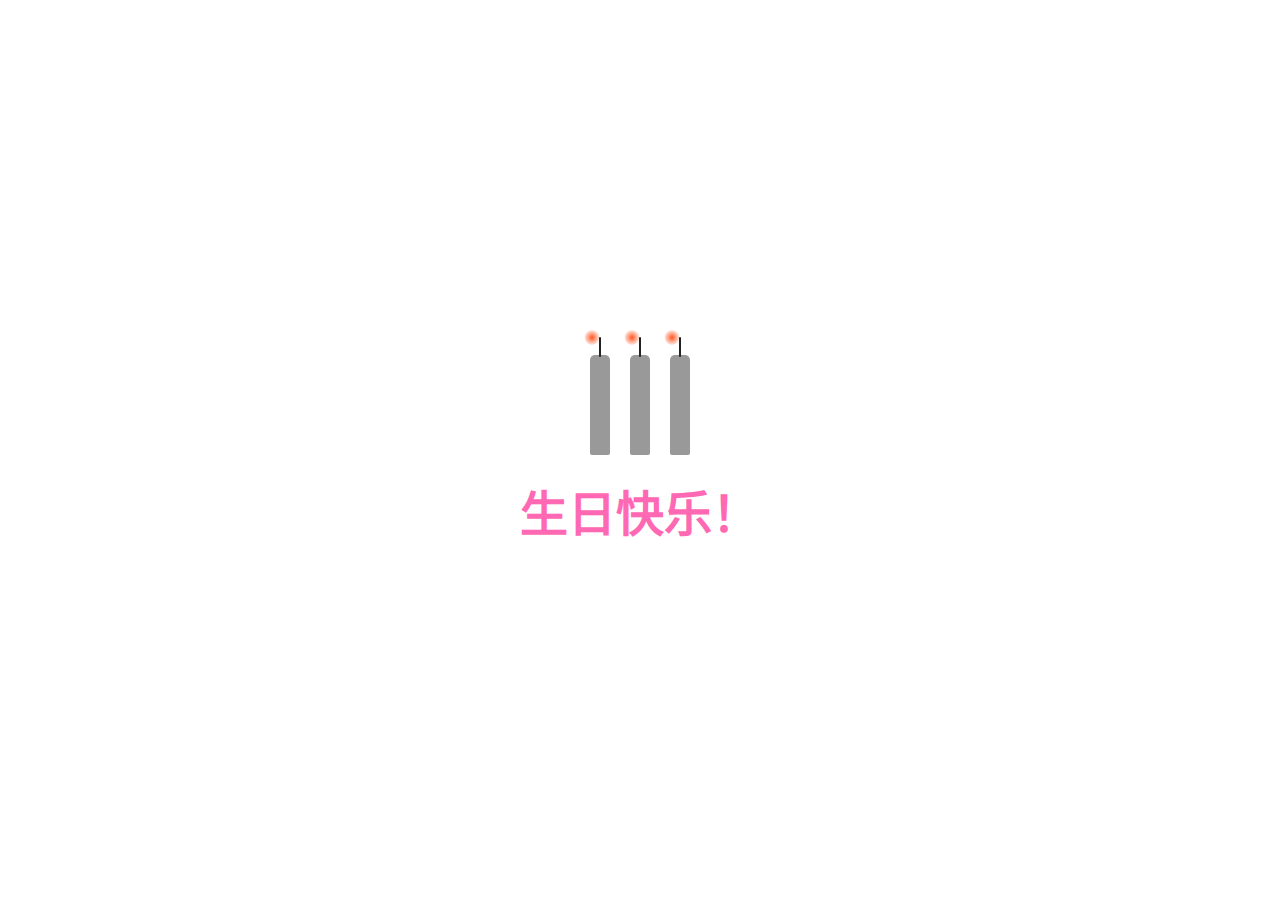
==== commit 56d21ad2: "Add files via upload" ====
--- a/index.html
+++ b/index.html
@@ -1,1497 +1,151 @@
 <!DOCTYPE html>
-<html lang="en">
-
+<html lang="zh-CN">
 <head>
-  <meta charset="UTF-8">
-  <title>圣诞快乐</title>
+    <meta charset="UTF-8">
+    <meta name="viewport" content="width=device-width, initial-scale=1.0">
+    <title>生日快乐！</title>
+    
+    <style>
+        body {
+            font-family: Arial, sans-serif;
+            text-align: center;
+            display: flex;
+            justify-content: center;
+            align-items: center;
+            height: 100vh;
+            margin: 0;
+            flex-direction: column;
+        }
+        .container {
+            max-width: 800px;
+        }
+        .cake {
+            display: flex;
+            align-items: center;
+            justify-content: center;
+        }
+        .candle {
+            width: 20px;
+            height: 100px;
+            background: #999;
+            position: relative;
+            margin: 10px;
+            border-radius: 5px 5px 2px 2px;
+        }
+        .wick {
+            width: 2px;
+            height: 20px;
+            background: #222;
+            position: absolute;
+            top: -18px;
+            left: 50%;
+            transform: translateX(-50%);
+            border-radius: 1px;
+        }
+        .flame {
+            position: absolute;
+            top: -25px;
+            left: 10%;
+            transform: translateX(-50%);
+            width: 15px;
+            height: 15px;
+            background: radial-gradient(circle, #FF5722 0%, transparent 80%);
+            border-radius: 50%;
+            animation: flame 0.5s infinite alternate;
+        }
+        @keyframes flame {
+            0% {
+                transform: scaleY(1) scaleX(1) translateY(0);
+                opacity: 0.8;
+            }
+            50% {
+                transform: scaleY(1.05) scaleX(1.05) translateY(-5px);
+                opacity: 0.6;
+            }
+            100% {
+                transform: scaleY(1) scaleX(1) translateY(0);
+                opacity: 0.8;
+            }
+        }
+        @keyframes heartbeat {
+            0% {
+                transform: scale(1);
+            }
+            50% {
+                transform: scale(1.1);
+            }
+            100% {
+                transform: scale(1);
+            }
+        }
+        @keyframes heartbeat2 {
+            0% {
+                transform: scale(1);
+            }
+            50% {
+                transform: scale(1.15);
+            }
+            100% {
+                transform: scale(1);
+            }
+        }
+        .heartbeat-text {
+            font-size: 48px;
+            animation: heartbeat 1s infinite;
+            display: inline-block;
+            color: #FF69B4; /* 粉色 */
+            font-weight: bold;
+            margin: 10px 0;
+        }
+        .heartbeat-icon {
+            font-size: 48px;
+            animation: heartbeat2 1.2s infinite;
+            display: inline-block;
+        }
+        /* body {
+            background-image: url('birthday_image.jpg');
+            background-repeat: no-repeat;
+            background-size:cover;
+            background-attachment:fixed;
+        } */
+    </style>
 </head>
-
 <body>
     
-    <ul class="bgg">
-      <li class="sphere"></li>
-      <p class="text">圣诞快乐</p>
-    </ul>
-    <ul class="tree">
-      <li class="top-star"> </li>
-      <li class="top">
-        <ul class="tree-pts">
-          <li class="pts left"></li>
-          <li class="pts left"></li>
-          <li class="pts left"></li>
-          <li class="pts left"></li>
-          <li class="pts left"></li>
-          <li class="pts left"></li>
-          <li class="pts left"></li>
-          <li class="pts left"></li>
-          <li class="pts right"></li>
-          <li class="pts right"></li>
-          <li class="pts right"></li>
-          <li class="pts right"></li>
-          <li class="pts right"></li>
-          <li class="pts right"></li>
-          <li class="pts right"></li>
-        </ul>
-      </li>
-      <li class="middle first">
-        <ul class="tree-pts">
-          <li class="pts left"></li>
-          <li class="pts left"></li>
-          <li class="pts left"></li>
-          <li class="pts left"></li>
-          <li class="pts left"></li>
-          <li class="pts left"></li>
-          <li class="pts left"></li>
-          <li class="pts left"></li>
-          <li class="pts right"></li>
-          <li class="pts right"></li>
-          <li class="pts right"></li>
-          <li class="pts right"></li>
-          <li class="pts right"></li>
-          <li class="pts right"></li>
-          <li class="pts right"></li>
-        </ul>
-      </li>
-      <li class="middle second">
-        <ul class="tree-pts">
-          <li class="pts left"></li>
-          <li class="pts left"></li>
-          <li class="pts left"></li>
-          <li class="pts left"></li>
-          <li class="pts left"></li>
-          <li class="pts left"></li>
-          <li class="pts left"></li>
-          <li class="pts left"></li>
-          <li class="pts right"></li>
-          <li class="pts right"></li>
-          <li class="pts right"></li>
-          <li class="pts right"></li>
-          <li class="pts right"></li>
-          <li class="pts right"></li>
-          <li class="pts right"></li>
-        </ul>
-      </li>
-      <li class="middle third">
-        <ul class="tree-pts">
-          <li class="pts left"></li>
-          <li class="pts left"></li>
-          <li class="pts left"></li>
-          <li class="pts left"></li>
-          <li class="pts left"></li>
-          <li class="pts left"></li>
-          <li class="pts left"></li>
-          <li class="pts left"></li>
-          <li class="pts right"></li>
-          <li class="pts right"></li>
-          <li class="pts right"></li>
-          <li class="pts right"></li>
-          <li class="pts right"></li>
-          <li class="pts right"></li>
-          <li class="pts right"></li>
-        </ul>
-      </li>
-      <li class="bottom outer">
-        <ul class="tree-pts">
-          <li class="pts left"></li>
-          <li class="pts left"></li>
-          <li class="pts left"></li>
-          <li class="pts left"></li>
-          <li class="pts left"></li>
-          <li class="pts left"></li>
-          <li class="pts left"></li>
-          <li class="pts left"></li>
-          <li class="pts right"></li>
-          <li class="pts right"></li>
-          <li class="pts right"></li>
-          <li class="pts right"></li>
-          <li class="pts right"></li>
-          <li class="pts right"></li>
-          <li class="pts right"></li>
-        </ul>
-      </li>
-      <li class="stem">
-        <ul class="tree-stem">
-          <li class="stem"></li>
-          <li class="gift g1"></li>
-          <li class="gift g2"></li>
-          <li class="gift g3"></li>
-          <li class="gift g4"></li>
-          <li class="gift g5"></li>
-          <li class="gift g6"></li>
-          <li class="gift g7"></li>
-          <li class="gift g8"></li>
-          <li class="gift g9"></li>
-          <li class="shadow"></li>
-        </ul>
-      </li>
-    </ul>
-    <ul class="toys">
-      <li class="star"></li>
-      <li class="ball b1"></li>
-      <li class="ball b2"></li>
-      <li class="ball b3"></li>
-      <li class="ball b4"></li>
-      <li class="ball b5"></li>
-      <li class="ball b6"></li>
-      <li class="ball b7"></li>
-      <li class="ball b8"></li>
-      <li class="ball b9"></li>
-      <li class="ball b10"></li>
-      <li class="ball b11"></li>
-      <li class="ball b12"></li>
-      <li class="ball b13"></li>
-      <li class="ball b14"></li>
-      <li class="ball b15"></li>
-      <li class="ball b16"></li>
-      <li class="ball b17"></li>
-      <li class="ball b18"></li>
-      <li class="ball b19"></li>
-      <li class="ball b20"></li>
-      <li class="light l1"></li>
-      <li class="light l2"></li>
-      <li class="light l3"></li>
-      <li class="light l4"></li>
-      <li class="light l5"></li>
-      <li class="light l6"></li>
-      <li class="light l7"></li>
-      <li class="light l8"></li>
-      <li class="light l9"></li>
-      <li class="light l10"></li>
-      <li class="light l11"></li>
-      <li class="light l12"></li>
-      <li class="light l13"></li>
-      <li class="light l14"></li>
-      <li class="light l15"></li>
-      <li class="light l16"></li>
-      <li class="light l17"></li>
-      <li class="light l18"></li>
-      <li class="light l19"></li>
-      <li class="light l20"></li>
-      <li class="light l21"></li>
-      <li class="light l22"></li>
-      <li class="light l23"></li>
-      <li class="light l24"></li>
-      <li class="light l25"></li>
-    </ul>
-    <div class="mp3">
-      <audio src="music.mp3" controls></audio>
+    <audio 
+        autoplay="autoplay" 
+        loop="loop" 
+        preload="auto"
+        src="birthday_song.mp3">
+    </audio>
+    <div class="container">
+        <div class="cake">
+            <div class="candle">
+                <div class="flame"></div>
+                <div class="wick"></div>
+            </div>
+            <div class="candle">
+                <div class="flame"></div>
+                <div class="wick"></div>
+            </div>
+            <div class="candle">
+                <div class="flame"></div>
+                <div class="wick"></div>
+            </div>
+        </div>
+        <!-- <img src="birthday_image.jpg" alt="生日快乐"> -->
+        <h1 class="heartbeat-text">生日快乐！</h1>
     </div>
-    <div>
-      <img  class="picture" src="3.jpg">
-    </div>
-    <div>
-      <a href="2.html" >点击有惊喜</a>
-    </div>
+    <script>
+        document.addEventListener('DOMContentLoaded', function() {
+            var candles = document.getElementsByClassName('candle');
+            for (var i = 0; i < candles.length; i++) {
+                candles[i].addEventListener('click', function() {
+                    var flame = this.querySelector('.flame');
+                    flame.style.display = 'none'; // 将火焰永久隐藏
+                });
+            }
+        });
+    </script>
 </body>
-
 </html>
-
-<style>
-    .picture{
-      width: 42px;
-      height: 56px;
-      /* border: 3px solid white; */
-      position: fixed;
-      z-index: 10;
-      /* left: 700px;
-      top: 410px; */
-      left: 735px;
-      top: 485px;
-    }
-    a{
-      text-decoration:none;
-      color: red;
-      position: absolute;
-      z-index: 11;
-      left: 830px;
-      top: 800px;
-    }
-    .mp3{
-      z-index: 2;
-      position: absolute;
-      float: left;
-    }
-    .text {
-      color: whitesmoke;
-      font-size: 45px;
-      text-align: center;
-      font-family: 'Fantasy';
-      text-shadow: 5px 5px 5px yellow;
-    }
-
-    * {
-      margin: 0;
-      padding: 0;
-      box-sizing: border-box;
-    }
-
-    body {
-      background-color: #020024;
-    }
-
-    .bgg {
-      position: fixed;
-      display: grid;
-      align-content: center;
-      z-index: 1;
-      height: 100vh;
-      left: 50%;
-      margin-left: -315px;
-    }
-
-    .bgg li.sphere {
-      width: 650px;
-      height: 650px;
-      background: #020024;
-      background: radial-gradient(rgba(2, 0, 36, 0.5) 47%, rgba(108, 108, 142, 0.7) 51%, rgba(171, 171, 255, 0.7) 52%, rgba(2, 0, 36, 0) 47%);
-    }
-
-    ul {
-      list-style-type: none;
-    }
-
-    .tree {
-      z-index: 2;
-      position: fixed;
-      left: 50%;
-      margin-left: -160px;
-      display: grid;
-      height: 97vh;
-      align-content: center;
-      grid-template-areas: ". tree-top ."". tree-middle ."". tree-bottom ."". tree-stem .";
-      grid-template-columns: 100px auto 100px;
-      transform: rotateY(50deg) scaley(1.5);
-    }
-
-    .tree>li {
-      position: relative;
-      display: block;
-    }
-
-    .tree .top,
-    .tree .top-star {
-      grid-area: tree-top;
-    }
-
-    .tree .top li,
-    .tree .top-star li {
-      border-color: green;
-    }
-
-    .tree .top-star {
-      grid-area: tree-top;
-      width: 130px;
-      height: 55px;
-      position: absolute;
-      background-color: #fff;
-      border-radius: 50%;
-      top: -48px;
-      z-index: 10;
-      left: 4px;
-      animation: starLight 1.5s ease-out infinite alternate;
-    }
-
-    .tree .middle {
-      grid-area: tree-middle;
-    }
-
-    .tree .bottom {
-      grid-area: tree-bottom;
-    }
-
-    .tree .stem {
-      grid-area: tree-stem;
-    }
-
-    .tree .tree-pts {
-      margin: 0 auto;
-      display: flex;
-      justify-content: center;
-    }
-
-    .tree .tree-pts .pts {
-      top: 0;
-      position: absolute;
-    }
-
-    .tree li:nth-of-type(1) .pts {
-      border-left: 10px solid #049c04;
-      z-index: calc(8 - 1);
-    }
-
-    .tree li:nth-of-type(2) .pts {
-      border-left: 10px solid #13a313;
-      z-index: calc(8 - 2);
-    }
-
-    .tree li:nth-of-type(3) .pts {
-      border-left: 10px solid #067806;
-      z-index: calc(8 - 3);
-    }
-
-    .tree li:nth-of-type(4) .pts {
-      border-left: 10px solid #0f6b0f;
-      z-index: calc(8 - 4);
-    }
-
-    .tree li:nth-of-type(5) .pts {
-      border-left: 10px solid #0f5f0f;
-      z-index: calc(8 - 5);
-    }
-
-    .tree li:nth-of-type(6) .pts {
-      border-left: 10px solid #0f4f0f;
-      z-index: calc(8 - 6);
-    }
-
-    .tree li:nth-of-type(7) .stem {
-      border-bottom-color: #0f4f0f;
-      z-index: calc(8 - 7);
-    }
-
-    .tree li:nth-child(1) .tree-pts .pts:nth-of-type(1) {
-      width: 1.7em;
-      height: 2em;
-      border-radius: 100% 0 0 0;
-      transform: rotate(219.5deg) rotatey(28.5deg) translateX(4em);
-    }
-
-    .tree li:nth-child(1) .tree-pts .pts:nth-of-type(2) {
-      width: 1.7em;
-      height: 2em;
-      border-radius: 100% 0 0 0;
-      transform: rotate(218.5deg) rotatey(36.5deg) translateX(4em);
-    }
-
-    .tree li:nth-child(1) .tree-pts .pts:nth-of-type(3) {
-      width: 1.7em;
-      height: 2em;
-      border-radius: 100% 0 0 0;
-      transform: rotate(217.5deg) rotatey(44.5deg) translateX(4em);
-    }
-
-    .tree li:nth-child(1) .tree-pts .pts:nth-of-type(4) {
-      width: 1.7em;
-      height: 2em;
-      border-radius: 100% 0 0 0;
-      transform: rotate(216.5deg) rotatey(52.5deg) translateX(4em);
-    }
-
-    .tree li:nth-child(1) .tree-pts .pts:nth-of-type(5) {
-      width: 1.7em;
-      height: 2em;
-      border-radius: 100% 0 0 0;
-      transform: rotate(215.5deg) rotatey(60.5deg) translateX(4em);
-    }
-
-    .tree li:nth-child(1) .tree-pts .pts:nth-of-type(6) {
-      width: 1.7em;
-      height: 2em;
-      border-radius: 100% 0 0 0;
-      transform: rotate(214.5deg) rotatey(68.5deg) translateX(4em);
-    }
-
-    .tree li:nth-child(1) .tree-pts .pts:nth-of-type(7) {
-      width: 1.7em;
-      height: 2em;
-      border-radius: 100% 0 0 0;
-      transform: rotate(213.5deg) rotatey(76.5deg) translateX(4em);
-    }
-
-    .tree li:nth-child(1) .tree-pts .pts:nth-of-type(8) {
-      width: 1.7em;
-      height: 2em;
-      border-radius: 100% 0 0 0;
-      transform: rotate(212.5deg) rotatey(84.5deg) translateX(4em);
-    }
-
-    .tree li:nth-child(1) .tree-pts .pts:nth-of-type(9) {
-      width: 1.7em;
-      height: 2em;
-      border-radius: 0 0 0 100%;
-      transform: rotate(-40.5deg) rotatey(28.5deg) translateX(4em);
-    }
-
-    .tree li:nth-child(1) .tree-pts .pts:nth-of-type(10) {
-      width: 1.7em;
-      height: 2em;
-      border-radius: 0 0 0 100%;
-      transform: rotate(-41.5deg) rotatey(37deg) translateX(4em);
-    }
-
-    .tree li:nth-child(1) .tree-pts .pts:nth-of-type(11) {
-      width: 1.7em;
-      height: 2em;
-      border-radius: 0 0 0 100%;
-      transform: rotate(-42.5deg) rotatey(45.5deg) translateX(4em);
-    }
-
-    .tree li:nth-child(1) .tree-pts .pts:nth-of-type(12) {
-      width: 1.7em;
-      height: 2em;
-      border-radius: 0 0 0 100%;
-      transform: rotate(-43.5deg) rotatey(54deg) translateX(4em);
-    }
-
-    .tree li:nth-child(1) .tree-pts .pts:nth-of-type(13) {
-      width: 1.7em;
-      height: 2em;
-      border-radius: 0 0 0 100%;
-      transform: rotate(-44.5deg) rotatey(62.5deg) translateX(4em);
-    }
-
-    .tree li:nth-child(1) .tree-pts .pts:nth-of-type(14) {
-      width: 1.7em;
-      height: 2em;
-      border-radius: 0 0 0 100%;
-      transform: rotate(-45.5deg) rotatey(71deg) translateX(4em);
-    }
-
-    .tree li:nth-child(1) .tree-pts .pts:nth-of-type(15) {
-      width: 1.7em;
-      height: 2em;
-      border-radius: 0 0 0 100%;
-      transform: rotate(-46.5deg) rotatey(79.5deg) translateX(4em);
-    }
-
-    .tree li:nth-child(2) .tree-pts .pts:nth-of-type(1) {
-      width: 3.4em;
-      height: 4em;
-      border-radius: 100% 0 0 0;
-      transform: rotate(220deg) rotatey(29deg) translateX(4em);
-    }
-
-    .tree li:nth-child(2) .tree-pts .pts:nth-of-type(2) {
-      width: 3.4em;
-      height: 4em;
-      border-radius: 100% 0 0 0;
-      transform: rotate(219deg) rotatey(37deg) translateX(4em);
-    }
-
-    .tree li:nth-child(2) .tree-pts .pts:nth-of-type(3) {
-      width: 3.4em;
-      height: 4em;
-      border-radius: 100% 0 0 0;
-      transform: rotate(218deg) rotatey(45deg) translateX(4em);
-    }
-
-    .tree li:nth-child(2) .tree-pts .pts:nth-of-type(4) {
-      width: 3.4em;
-      height: 4em;
-      border-radius: 100% 0 0 0;
-      transform: rotate(217deg) rotatey(53deg) translateX(4em);
-    }
-
-    .tree li:nth-child(2) .tree-pts .pts:nth-of-type(5) {
-      width: 3.4em;
-      height: 4em;
-      border-radius: 100% 0 0 0;
-      transform: rotate(216deg) rotatey(61deg) translateX(4em);
-    }
-
-    .tree li:nth-child(2) .tree-pts .pts:nth-of-type(6) {
-      width: 3.4em;
-      height: 4em;
-      border-radius: 100% 0 0 0;
-      transform: rotate(215deg) rotatey(69deg) translateX(4em);
-    }
-
-    .tree li:nth-child(2) .tree-pts .pts:nth-of-type(7) {
-      width: 3.4em;
-      height: 4em;
-      border-radius: 100% 0 0 0;
-      transform: rotate(214deg) rotatey(77deg) translateX(4em);
-    }
-
-    .tree li:nth-child(2) .tree-pts .pts:nth-of-type(8) {
-      width: 3.4em;
-      height: 4em;
-      border-radius: 100% 0 0 0;
-      transform: rotate(213deg) rotatey(85deg) translateX(4em);
-    }
-
-    .tree li:nth-child(2) .tree-pts .pts:nth-of-type(9) {
-      width: 3.4em;
-      height: 4em;
-      border-radius: 0 0 0 100%;
-      transform: rotate(-40deg) rotatey(29deg) translateX(4em);
-    }
-
-    .tree li:nth-child(2) .tree-pts .pts:nth-of-type(10) {
-      width: 3.4em;
-      height: 4em;
-      border-radius: 0 0 0 100%;
-      transform: rotate(-41deg) rotatey(38deg) translateX(4em);
-    }
-
-    .tree li:nth-child(2) .tree-pts .pts:nth-of-type(11) {
-      width: 3.4em;
-      height: 4em;
-      border-radius: 0 0 0 100%;
-      transform: rotate(-42deg) rotatey(47deg) translateX(4em);
-    }
-
-    .tree li:nth-child(2) .tree-pts .pts:nth-of-type(12) {
-      width: 3.4em;
-      height: 4em;
-      border-radius: 0 0 0 100%;
-      transform: rotate(-43deg) rotatey(56deg) translateX(4em);
-    }
-
-    .tree li:nth-child(2) .tree-pts .pts:nth-of-type(13) {
-      width: 3.4em;
-      height: 4em;
-      border-radius: 0 0 0 100%;
-      transform: rotate(-44deg) rotatey(65deg) translateX(4em);
-    }
-
-    .tree li:nth-child(2) .tree-pts .pts:nth-of-type(14) {
-      width: 3.4em;
-      height: 4em;
-      border-radius: 0 0 0 100%;
-      transform: rotate(-45deg) rotatey(74deg) translateX(4em);
-    }
-
-    .tree li:nth-child(2) .tree-pts .pts:nth-of-type(15) {
-      width: 3.4em;
-      height: 4em;
-      border-radius: 0 0 0 100%;
-      transform: rotate(-46deg) rotatey(83deg) translateX(4em);
-    }
-
-    .tree li:nth-child(3) .tree-pts .pts:nth-of-type(1) {
-      width: 5.1em;
-      height: 6em;
-      border-radius: 100% 0 0 0;
-      transform: rotate(220.5deg) rotatey(29.5deg) translateX(4em);
-    }
-
-    .tree li:nth-child(3) .tree-pts .pts:nth-of-type(2) {
-      width: 5.1em;
-      height: 6em;
-      border-radius: 100% 0 0 0;
-      transform: rotate(219.5deg) rotatey(37.5deg) translateX(4em);
-    }
-
-    .tree li:nth-child(3) .tree-pts .pts:nth-of-type(3) {
-      width: 5.1em;
-      height: 6em;
-      border-radius: 100% 0 0 0;
-      transform: rotate(218.5deg) rotatey(45.5deg) translateX(4em);
-    }
-
-    .tree li:nth-child(3) .tree-pts .pts:nth-of-type(4) {
-      width: 5.1em;
-      height: 6em;
-      border-radius: 100% 0 0 0;
-      transform: rotate(217.5deg) rotatey(53.5deg) translateX(4em);
-    }
-
-    .tree li:nth-child(3) .tree-pts .pts:nth-of-type(5) {
-      width: 5.1em;
-      height: 6em;
-      border-radius: 100% 0 0 0;
-      transform: rotate(216.5deg) rotatey(61.5deg) translateX(4em);
-    }
-
-    .tree li:nth-child(3) .tree-pts .pts:nth-of-type(6) {
-      width: 5.1em;
-      height: 6em;
-      border-radius: 100% 0 0 0;
-      transform: rotate(215.5deg) rotatey(69.5deg) translateX(4em);
-    }
-
-    .tree li:nth-child(3) .tree-pts .pts:nth-of-type(7) {
-      width: 5.1em;
-      height: 6em;
-      border-radius: 100% 0 0 0;
-      transform: rotate(214.5deg) rotatey(77.5deg) translateX(4em);
-    }
-
-    .tree li:nth-child(3) .tree-pts .pts:nth-of-type(8) {
-      width: 5.1em;
-      height: 6em;
-      border-radius: 100% 0 0 0;
-      transform: rotate(213.5deg) rotatey(85.5deg) translateX(4em);
-    }
-
-    .tree li:nth-child(3) .tree-pts .pts:nth-of-type(9) {
-      width: 5.1em;
-      height: 6em;
-      border-radius: 0 0 0 100%;
-      transform: rotate(-39.5deg) rotatey(29.5deg) translateX(4em);
-    }
-
-    .tree li:nth-child(3) .tree-pts .pts:nth-of-type(10) {
-      width: 5.1em;
-      height: 6em;
-      border-radius: 0 0 0 100%;
-      transform: rotate(-40.5deg) rotatey(39deg) translateX(4em);
-    }
-
-    .tree li:nth-child(3) .tree-pts .pts:nth-of-type(11) {
-      width: 5.1em;
-      height: 6em;
-      border-radius: 0 0 0 100%;
-      transform: rotate(-41.5deg) rotatey(48.5deg) translateX(4em);
-    }
-
-    .tree li:nth-child(3) .tree-pts .pts:nth-of-type(12) {
-      width: 5.1em;
-      height: 6em;
-      border-radius: 0 0 0 100%;
-      transform: rotate(-42.5deg) rotatey(58deg) translateX(4em);
-    }
-
-    .tree li:nth-child(3) .tree-pts .pts:nth-of-type(13) {
-      width: 5.1em;
-      height: 6em;
-      border-radius: 0 0 0 100%;
-      transform: rotate(-43.5deg) rotatey(67.5deg) translateX(4em);
-    }
-
-    .tree li:nth-child(3) .tree-pts .pts:nth-of-type(14) {
-      width: 5.1em;
-      height: 6em;
-      border-radius: 0 0 0 100%;
-      transform: rotate(-44.5deg) rotatey(77deg) translateX(4em);
-    }
-
-    .tree li:nth-child(3) .tree-pts .pts:nth-of-type(15) {
-      width: 5.1em;
-      height: 6em;
-      border-radius: 0 0 0 100%;
-      transform: rotate(-45.5deg) rotatey(86.5deg) translateX(4em);
-    }
-
-    .tree li:nth-child(4) .tree-pts .pts:nth-of-type(1) {
-      width: 6.8em;
-      height: 8em;
-      border-radius: 100% 0 0 0;
-      transform: rotate(221deg) rotatey(30deg) translateX(4em);
-    }
-
-    .tree li:nth-child(4) .tree-pts .pts:nth-of-type(2) {
-      width: 6.8em;
-      height: 8em;
-      border-radius: 100% 0 0 0;
-      transform: rotate(220deg) rotatey(38deg) translateX(4em);
-    }
-
-    .tree li:nth-child(4) .tree-pts .pts:nth-of-type(3) {
-      width: 6.8em;
-      height: 8em;
-      border-radius: 100% 0 0 0;
-      transform: rotate(219deg) rotatey(46deg) translateX(4em);
-    }
-
-    .tree li:nth-child(4) .tree-pts .pts:nth-of-type(4) {
-      width: 6.8em;
-      height: 8em;
-      border-radius: 100% 0 0 0;
-      transform: rotate(218deg) rotatey(54deg) translateX(4em);
-    }
-
-    .tree li:nth-child(4) .tree-pts .pts:nth-of-type(5) {
-      width: 6.8em;
-      height: 8em;
-      border-radius: 100% 0 0 0;
-      transform: rotate(217deg) rotatey(62deg) translateX(4em);
-    }
-
-    .tree li:nth-child(4) .tree-pts .pts:nth-of-type(6) {
-      width: 6.8em;
-      height: 8em;
-      border-radius: 100% 0 0 0;
-      transform: rotate(216deg) rotatey(70deg) translateX(4em);
-    }
-
-    .tree li:nth-child(4) .tree-pts .pts:nth-of-type(7) {
-      width: 6.8em;
-      height: 8em;
-      border-radius: 100% 0 0 0;
-      transform: rotate(215deg) rotatey(78deg) translateX(4em);
-    }
-
-    .tree li:nth-child(4) .tree-pts .pts:nth-of-type(8) {
-      width: 6.8em;
-      height: 8em;
-      border-radius: 100% 0 0 0;
-      transform: rotate(214deg) rotatey(86deg) translateX(4em);
-    }
-
-    .tree li:nth-child(4) .tree-pts .pts:nth-of-type(9) {
-      width: 6.8em;
-      height: 8em;
-      border-radius: 0 0 0 100%;
-      transform: rotate(-39deg) rotatey(30deg) translateX(4em);
-    }
-
-    .tree li:nth-child(4) .tree-pts .pts:nth-of-type(10) {
-      width: 6.8em;
-      height: 8em;
-      border-radius: 0 0 0 100%;
-      transform: rotate(-40deg) rotatey(40deg) translateX(4em);
-    }
-
-    .tree li:nth-child(4) .tree-pts .pts:nth-of-type(11) {
-      width: 6.8em;
-      height: 8em;
-      border-radius: 0 0 0 100%;
-      transform: rotate(-41deg) rotatey(50deg) translateX(4em);
-    }
-
-    .tree li:nth-child(4) .tree-pts .pts:nth-of-type(12) {
-      width: 6.8em;
-      height: 8em;
-      border-radius: 0 0 0 100%;
-      transform: rotate(-42deg) rotatey(60deg) translateX(4em);
-    }
-
-    .tree li:nth-child(4) .tree-pts .pts:nth-of-type(13) {
-      width: 6.8em;
-      height: 8em;
-      border-radius: 0 0 0 100%;
-      transform: rotate(-43deg) rotatey(70deg) translateX(4em);
-    }
-
-    .tree li:nth-child(4) .tree-pts .pts:nth-of-type(14) {
-      width: 6.8em;
-      height: 8em;
-      border-radius: 0 0 0 100%;
-      transform: rotate(-44deg) rotatey(80deg) translateX(4em);
-    }
-
-    .tree li:nth-child(4) .tree-pts .pts:nth-of-type(15) {
-      width: 6.8em;
-      height: 8em;
-      border-radius: 0 0 0 100%;
-      transform: rotate(-45deg) rotatey(90deg) translateX(4em);
-    }
-
-    .tree li:nth-child(5) .tree-pts .pts:nth-of-type(1) {
-      width: 8.5em;
-      height: 10em;
-      border-radius: 100% 0 0 0;
-      transform: rotate(221.5deg) rotatey(30.5deg) translateX(4em);
-    }
-
-    .tree li:nth-child(5) .tree-pts .pts:nth-of-type(2) {
-      width: 8.5em;
-      height: 10em;
-      border-radius: 100% 0 0 0;
-      transform: rotate(220.5deg) rotatey(38.5deg) translateX(4em);
-    }
-
-    .tree li:nth-child(5) .tree-pts .pts:nth-of-type(3) {
-      width: 8.5em;
-      height: 10em;
-      border-radius: 100% 0 0 0;
-      transform: rotate(219.5deg) rotatey(46.5deg) translateX(4em);
-    }
-
-    .tree li:nth-child(5) .tree-pts .pts:nth-of-type(4) {
-      width: 8.5em;
-      height: 10em;
-      border-radius: 100% 0 0 0;
-      transform: rotate(218.5deg) rotatey(54.5deg) translateX(4em);
-    }
-
-    .tree li:nth-child(5) .tree-pts .pts:nth-of-type(5) {
-      width: 8.5em;
-      height: 10em;
-      border-radius: 100% 0 0 0;
-      transform: rotate(217.5deg) rotatey(62.5deg) translateX(4em);
-    }
-
-    .tree li:nth-child(5) .tree-pts .pts:nth-of-type(6) {
-      width: 8.5em;
-      height: 10em;
-      border-radius: 100% 0 0 0;
-      transform: rotate(216.5deg) rotatey(70.5deg) translateX(4em);
-    }
-
-    .tree li:nth-child(5) .tree-pts .pts:nth-of-type(7) {
-      width: 8.5em;
-      height: 10em;
-      border-radius: 100% 0 0 0;
-      transform: rotate(215.5deg) rotatey(78.5deg) translateX(4em);
-    }
-
-    .tree li:nth-child(5) .tree-pts .pts:nth-of-type(8) {
-      width: 8.5em;
-      height: 10em;
-      border-radius: 100% 0 0 0;
-      transform: rotate(214.5deg) rotatey(86.5deg) translateX(4em);
-    }
-
-    .tree li:nth-child(5) .tree-pts .pts:nth-of-type(9) {
-      width: 8.5em;
-      height: 10em;
-      border-radius: 0 0 0 100%;
-      transform: rotate(-38.5deg) rotatey(30.5deg) translateX(4em);
-    }
-
-    .tree li:nth-child(5) .tree-pts .pts:nth-of-type(10) {
-      width: 8.5em;
-      height: 10em;
-      border-radius: 0 0 0 100%;
-      transform: rotate(-39.5deg) rotatey(41deg) translateX(4em);
-    }
-
-    .tree li:nth-child(5) .tree-pts .pts:nth-of-type(11) {
-      width: 8.5em;
-      height: 10em;
-      border-radius: 0 0 0 100%;
-      transform: rotate(-40.5deg) rotatey(51.5deg) translateX(4em);
-    }
-
-    .tree li:nth-child(5) .tree-pts .pts:nth-of-type(12) {
-      width: 8.5em;
-      height: 10em;
-      border-radius: 0 0 0 100%;
-      transform: rotate(-41.5deg) rotatey(62deg) translateX(4em);
-    }
-
-    .tree li:nth-child(5) .tree-pts .pts:nth-of-type(13) {
-      width: 8.5em;
-      height: 10em;
-      border-radius: 0 0 0 100%;
-      transform: rotate(-42.5deg) rotatey(72.5deg) translateX(4em);
-    }
-
-    .tree li:nth-child(5) .tree-pts .pts:nth-of-type(14) {
-      width: 8.5em;
-      height: 10em;
-      border-radius: 0 0 0 100%;
-      transform: rotate(-43.5deg) rotatey(83deg) translateX(4em);
-    }
-
-    .tree li:nth-child(5) .tree-pts .pts:nth-of-type(15) {
-      width: 8.5em;
-      height: 10em;
-      border-radius: 0 0 0 100%;
-      transform: rotate(-44.5deg) rotatey(93.5deg) translateX(4em);
-    }
-
-    .tree li:nth-child(6) .tree-pts .pts:nth-of-type(1) {
-      width: 10.2em;
-      height: 12em;
-      border-radius: 100% 0 0 0;
-      transform: rotate(222deg) rotatey(31deg) translateX(4em);
-    }
-
-    .tree li:nth-child(6) .tree-pts .pts:nth-of-type(2) {
-      width: 10.2em;
-      height: 12em;
-      border-radius: 100% 0 0 0;
-      transform: rotate(221deg) rotatey(39deg) translateX(4em);
-    }
-
-    .tree li:nth-child(6) .tree-pts .pts:nth-of-type(3) {
-      width: 10.2em;
-      height: 12em;
-      border-radius: 100% 0 0 0;
-      transform: rotate(220deg) rotatey(47deg) translateX(4em);
-    }
-
-    .tree li:nth-child(6) .tree-pts .pts:nth-of-type(4) {
-      width: 10.2em;
-      height: 12em;
-      border-radius: 100% 0 0 0;
-      transform: rotate(219deg) rotatey(55deg) translateX(4em);
-    }
-
-    .tree li:nth-child(6) .tree-pts .pts:nth-of-type(5) {
-      width: 10.2em;
-      height: 12em;
-      border-radius: 100% 0 0 0;
-      transform: rotate(218deg) rotatey(63deg) translateX(4em);
-    }
-
-    .tree li:nth-child(6) .tree-pts .pts:nth-of-type(6) {
-      width: 10.2em;
-      height: 12em;
-      border-radius: 100% 0 0 0;
-      transform: rotate(217deg) rotatey(71deg) translateX(4em);
-    }
-
-    .tree li:nth-child(6) .tree-pts .pts:nth-of-type(7) {
-      width: 10.2em;
-      height: 12em;
-      border-radius: 100% 0 0 0;
-      transform: rotate(216deg) rotatey(79deg) translateX(4em);
-    }
-
-    .tree li:nth-child(6) .tree-pts .pts:nth-of-type(8) {
-      width: 10.2em;
-      height: 12em;
-      border-radius: 100% 0 0 0;
-      transform: rotate(215deg) rotatey(87deg) translateX(4em);
-    }
-
-    .tree li:nth-child(6) .tree-pts .pts:nth-of-type(9) {
-      width: 10.2em;
-      height: 12em;
-      border-radius: 0 0 0 100%;
-      transform: rotate(-38deg) rotatey(31deg) translateX(4em);
-    }
-
-    .tree li:nth-child(6) .tree-pts .pts:nth-of-type(10) {
-      width: 10.2em;
-      height: 12em;
-      border-radius: 0 0 0 100%;
-      transform: rotate(-39deg) rotatey(42deg) translateX(4em);
-    }
-
-    .tree li:nth-child(6) .tree-pts .pts:nth-of-type(11) {
-      width: 10.2em;
-      height: 12em;
-      border-radius: 0 0 0 100%;
-      transform: rotate(-40deg) rotatey(53deg) translateX(4em);
-    }
-
-    .tree li:nth-child(6) .tree-pts .pts:nth-of-type(12) {
-      width: 10.2em;
-      height: 12em;
-      border-radius: 0 0 0 100%;
-      transform: rotate(-41deg) rotatey(64deg) translateX(4em);
-    }
-
-    .tree li:nth-child(6) .tree-pts .pts:nth-of-type(13) {
-      width: 10.2em;
-      height: 12em;
-      border-radius: 0 0 0 100%;
-      transform: rotate(-42deg) rotatey(75deg) translateX(4em);
-    }
-
-    .tree li:nth-child(6) .tree-pts .pts:nth-of-type(14) {
-      width: 10.2em;
-      height: 12em;
-      border-radius: 0 0 0 100%;
-      transform: rotate(-43deg) rotatey(86deg) translateX(4em);
-    }
-
-    .tree li:nth-child(6) .tree-pts .pts:nth-of-type(15) {
-      width: 10.2em;
-      height: 12em;
-      border-radius: 0 0 0 100%;
-      transform: rotate(-44deg) rotatey(97deg) translateX(4em);
-    }
-
-    .left {
-      right: 50%;
-      margin-right: -38px;
-    }
-
-    .right {
-      left: 50%;
-      margin-left: -38px;
-    }
-
-    .tree-stem .stem {
-      width: 0;
-      height: 0;
-      border-left: 70px solid transparent;
-      border-right: 70px solid transparent;
-      border-bottom: 120px solid #0f4f0f;
-      margin: 0 auto;
-    }
-
-    .gift {
-      position: absolute;
-      width: 50px;
-      height: 30px;
-      margin: 5px;
-      background-color: #ffc0cb;
-      border: 1px dotted #42161e;
-      z-index: 20;
-      box-shadow: 1px -1px 2px #f5b0bc, 2px -2px 2px #e89daa, 3px -3px 2px #da8a98, 4px -4px 2px #ce7a89, 5px -5px 2px #bb6676, 6px -6px 2px #af5969, 7px -7px 2px #a04a5a, 8px -8px 2px #943e4e, 9px -9px 2px #803442, 10px -10px 2px #6b2834, 11px -11px 2px #541e28, 12px -12px 2px #42161e;
-    }
-
-    .g1 {
-      left: -10px;
-      top: 110px;
-    }
-
-    .g2 {
-      left: 33px;
-      top: 120px;
-      height: 15px;
-    }
-
-    .g3 {
-      left: 85px;
-      top: 125px;
-      width: 70px;
-      height: 22px;
-    }
-
-    .g4 {
-      left: -45px;
-      top: 130px;
-    }
-
-    .g5 {
-      left: 45px;
-      top: 130px;
-    }
-
-    .g6 {
-      left: 0px;
-      top: 130px;
-    }
-
-    .g7 {
-      left: 65px;
-      top: 130px;
-    }
-
-    .g8 {
-      left: 120px;
-      top: 150px;
-      height: 13px;
-      width: 123px;
-    }
-
-    .g9 {
-      left: 50px;
-      top: 150px;
-    }
-
-    .shadow {
-      width: 400px;
-      height: 50px;
-      background-color: rgba(42, 41, 68, 0.5);
-      position: absolute;
-      border-radius: 50%;
-      top: 126px;
-      left: -128px;
-    }
-
-    .toys {
-      display: grid;
-      position: absolute;
-      gap: 5px;
-      grid-template-columns: repeat(9, 20px);
-      grid-template-rows: repeat(12, 20px);
-      left: calc(50% - 100px);
-      top: calc(50% - 135px);
-      z-index: 2;
-    }
-
-    .toys .star {
-      top: -30px;
-      left: 10px;
-      position: relative;
-      border-right: 100px solid transparent;
-      border-bottom: 70px solid gold;
-      border-left: 100px solid transparent;
-      transform: rotate(35deg) scale(0.2);
-    }
-
-    .toys .star:before {
-      border-bottom: 80px solid gold;
-      border-left: 30px solid transparent;
-      border-right: 30px solid transparent;
-      position: absolute;
-      top: -45px;
-      left: -65px;
-      content: '';
-      transform: rotate(-35deg);
-    }
-
-    .toys .star:after {
-      position: absolute;
-      top: 3px;
-      left: -105px;
-      border-right: 100px solid transparent;
-      border-bottom: 70px solid gold;
-      border-left: 100px solid transparent;
-      transform: rotate(-70deg);
-      content: '';
-    }
-
-    .toys .ball {
-      width: 20px;
-      height: 20px;
-      background-color: #f00;
-      border-radius: 50%;
-      z-index: 1;
-      position: absolute;
-    }
-
-    .toys .b1,
-    .toys .b4,
-    .toys .b5,
-    .toys .b8,
-    .toys .b11,
-    .toys .b13,
-    .toys .b16,
-    .toys .b18 {
-      background-color: red;
-      box-shadow: -1px -1px 6px inset #600, 1px 1px 8px inset #ffc9c9;
-    }
-
-    .toys .b2,
-    .toys .b6,
-    .toys .b9,
-    .toys .b12,
-    .toys .b14,
-    .toys .b17,
-    .toys .b20 {
-      background-color: gold;
-      box-shadow: -1px -1px 6px inset #3a3101, 1px 1px 8px inset #ffffff;
-    }
-
-    .toys .b3,
-    .toys .b7,
-    .toys .b10,
-    .toys .b15,
-    .toys .b19 {
-      background-color: #ececec;
-      box-shadow: -1px -1px 6px inset #615f5f, 1px 1px 8px inset #ffffff;
-    }
-
-    .toys .b1 {
-      grid-area: 3 / 5;
-      top: -5px;
-      left: 10px;
-    }
-
-    .toys .b2 {
-      grid-area: 4 / 4;
-      top: -5px;
-      left: -5px;
-    }
-
-    .toys .b3 {
-      grid-area: 4 / 6;
-      top: -1px;
-      left: 5px;
-    }
-
-    .toys .b4 {
-      grid-area: 5 / 5;
-      top: -8px;
-      left: -3px;
-    }
-
-    .toys .b5 {
-      grid-area: 6 / 2;
-    }
-
-    .toys .b6 {
-      grid-area: 6 / 4;
-      top: -10px;
-      left: -10px;
-    }
-
-    .toys .b7 {
-      grid-area: 6 / 6;
-      top: -10px;
-      left: -5px;
-    }
-
-    .toys .b8 {
-      grid-area: 6 / 8;
-      top: 2px;
-      left: 5px;
-    }
-
-    .toys .b9 {
-      grid-area: 7 / 1;
-      top: 4px;
-      left: 0px;
-    }
-
-    .toys .b10 {
-      grid-area: 7 / 3;
-      top: 3px;
-      left: 3px;
-    }
-
-    .toys .b11 {
-      grid-area: 7 / 5;
-      top: -10px;
-      left: -10px;
-    }
-
-    .toys .b12 {
-      grid-area: 7 / 7;
-      top: -4px;
-      left: 3px;
-    }
-
-    .toys .b13 {
-      grid-area: 8 / 2;
-      top: 8px;
-      left: 0px;
-    }
-
-    .toys .b14 {
-      grid-area: 8 / 4;
-      top: 5px;
-      left: 5px;
-    }
-
-    .toys .b15 {
-      grid-area: 8 / 6;
-      top: -10px;
-      left: -10px;
-    }
-
-    .toys .b16 {
-      grid-area: 8 / 8;
-      top: -3px;
-      left: 17px;
-    }
-
-    .toys .b17 {
-      grid-area: 9 / 1;
-      top: 20px;
-      left: 8px;
-    }
-
-    .toys .b18 {
-      grid-area: 9 / 6;
-      top: -5px;
-      left: 20px;
-    }
-
-    .toys .b19 {
-      grid-area: 9 / 10;
-      top: 26px;
-      left: -30px;
-    }
-
-    .toys .b20 {
-      grid-area: 8 / 10;
-      top: 24px;
-      left: 0px;
-    }
-
-    .light {
-      width: 3px;
-      height: 3px;
-      border-radius: 50%;
-      position: absolute;
-      background-color: #fff;
-      animation: lights 1.5s ease-in infinite alternate;
-    }
-
-    .l1 {
-      grid-area: 2 / 5;
-      top: 5px;
-      left: 5px;
-    }
-
-    .l2 {
-      grid-area: 3 / 4;
-      animation-delay: 0.4s;
-    }
-
-    .l3 {
-      grid-area: 3/ 5;
-      top: -5px;
-      left: -5px;
-      animation-delay: 0.6s;
-    }
-
-    .l4 {
-      grid-area: 3 / 5;
-      top: 15px;
-      left: 0px;
-      animation-delay: 0.8s;
-    }
-
-    .l5 {
-      grid-area: 2 / 5;
-      top: 5px;
-      left: 5px;
-      animation-delay: 1s;
-    }
-
-    .l7 {
-      grid-area: 4 / 5;
-      top: 5px;
-      left: 15px;
-    }
-
-    .l8 {
-      animation-delay: 0.4s;
-      grid-area: 5 / 7;
-      top: -10px;
-      left: 10px;
-    }
-
-    .l9 {
-      animation-delay: 0.6s;
-      grid-area: 5 / 6;
-    }
-
-    .l10 {
-      animation-delay: 0.8s;
-      grid-area: 5 / 3;
-      top: -5px;
-      left: 15px;
-    }
-
-    .l11 {
-      animation-delay: 1s;
-      grid-area: 5 / 4;
-      top: 5px;
-      left: 10px;
-    }
-
-    .l12 {
-      grid-area: 6 / 5;
-      left: 5px;
-    }
-
-    .l13 {
-      animation-delay: 0.4s;
-      grid-area: 6 / 7;
-      left: 5px;
-      top: 3px;
-    }
-
-    .l14 {
-      animation-delay: 0.6s;
-      grid-area: 7 / 6;
-      left: 5px;
-    }
-
-    .l15 {
-      animation-delay: 0.8s;
-      grid-area: 6 / 3;
-      top: 8px;
-    }
-
-    .l16 {
-      animation-delay: 1s;
-      grid-area: 7 / 4;
-    }
-
-    .l17 {
-      grid-area: 8 / 5;
-    }
-
-    .l18 {
-      animation-delay: 0.4s;
-      grid-area: 9 / 6;
-    }
-
-    .l19 {
-      animation-delay: 0.6s;
-      grid-area: 8 / 7;
-      top: 5px;
-      left: 7px;
-    }
-
-    .l20 {
-      animation-delay: 0.8s;
-      grid-area: 8 / 2;
-      top: -15px;
-      left: 5px;
-    }
-
-    .l21 {
-      animation-delay: 1s;
-      grid-area: 8/ 3;
-      left: 5px;
-      top: 5px;
-    }
-
-    .l22 {
-      animation-delay: 0.4s;
-      grid-area: 7 / 8;
-      top: 15px;
-      left: 20px;
-    }
-
-    .l23 {
-      animation-delay: 0.6s;
-      grid-area: 9 / 1;
-      left: 15px;
-      top: 15px;
-    }
-
-    .l24 {
-      animation-delay: 0.8s;
-      grid-area: 9 / 3;
-    }
-
-    .l25 {
-      animation-delay: 1s;
-      grid-area: 9 / 8;
-      top: 5px;
-      left: 15px;
-    }
-
-    .l6 {
-      grid-area: 2 / 5;
-      top: 10px;
-      left: 20px;
-    }
-
-    @keyframes starLight {
-      0% {
-        background: radial-gradient(ellipse at center, gold 0%, rgba(255, 240, 158, 0.5) 42%, rgba(255, 242, 173, 0.2) 58%, rgba(255, 255, 255, 0.1) 100%);
-      }
-
-      15% {
-        background: radial-gradient(ellipse at center, gold 0%, rgba(255, 240, 158, 0.5) 41%, rgba(255, 242, 173, 0.2) 59%, rgba(255, 255, 255, 0.1) 100%);
-      }
-
-      25% {
-        background: radial-gradient(ellipse at center, gold 0%, rgba(255, 240, 158, 0.5) 40%, rgba(255, 242, 173, 0.2) 60%, rgba(255, 255, 255, 0.1) 100%);
-      }
-
-      35% {
-        background: radial-gradient(ellipse at center, gold 0%, rgba(255, 240, 158, 0.5) 39%, rgba(255, 242, 173, 0.2) 61%, rgba(255, 255, 255, 0.1) 100%);
-      }
-
-      50% {
-        background: radial-gradient(ellipse at center, gold 0%, rgba(255, 240, 158, 0.5) 38%, rgba(255, 242, 173, 0.2) 62%, rgba(255, 255, 255, 0.1) 100%);
-      }
-
-      65% {
-        background: radial-gradient(ellipse at center, gold 0%, rgba(255, 240, 158, 0.5) 37%, rgba(255, 242, 173, 0.2) 63%, rgba(255, 255, 255, 0.1) 100%);
-      }
-
-      75% {
-        background: radial-gradient(ellipse at center, gold 0%, rgba(255, 240, 158, 0.5) 36%, rgba(255, 242, 173, 0.2) 64%, rgba(255, 255, 255, 0.1) 100%);
-      }
-
-      85% {
-        background: radial-gradient(ellipse at center, gold 0%, rgba(255, 240, 158, 0.5) 35%, rgba(255, 242, 173, 0.2) 65%, rgba(255, 255, 255, 0.1) 100%);
-      }
-
-      100% {
-        background: radial-gradient(ellipse at center, gold 0%, rgba(255, 240, 158, 0.5) 34%, rgba(255, 242, 173, 0.2) 66%, rgba(255, 255, 255, 0.1) 100%);
-      }
-    }
-
-    @keyframes lights {
-      0% {
-        box-shadow: 0 0 0px 0px #fff;
-      }
-
-      25% {
-        box-shadow: 0 0 1px 1px #fff;
-      }
-
-      50% {
-        box-shadow: 0 0 2px 2px #fff;
-      }
-
-      75% {
-        box-shadow: 0 0 3px 3px #fff;
-      }
-
-      100% {
-        box-shadow: 0 0 4px 4px #fff;
-      }
-    }
-</style>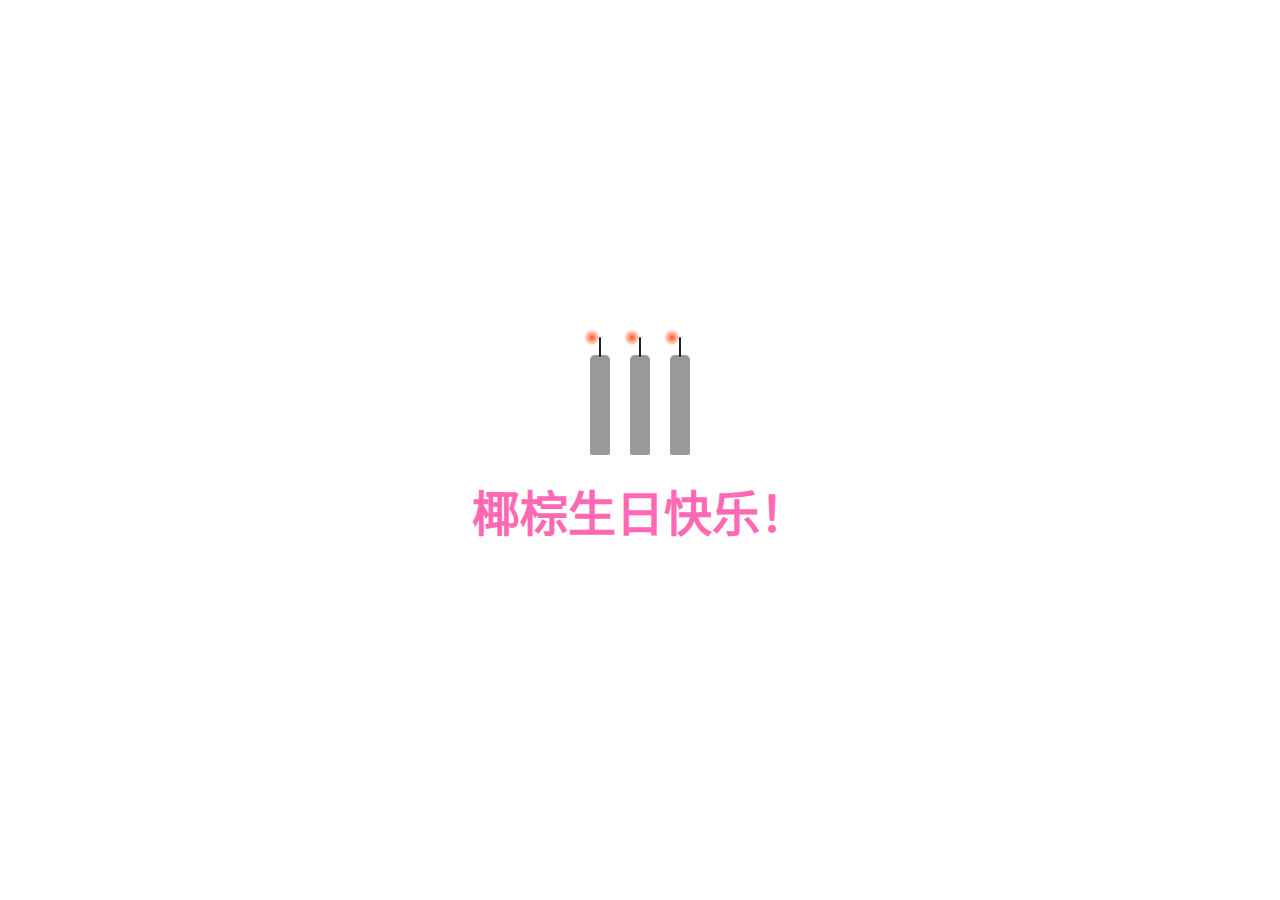
==== commit 080ddc79: "Update index.html" ====
--- a/index.html
+++ b/index.html
@@ -134,7 +134,7 @@
             </div>
         </div>
         <!-- <img src="birthday_image.jpg" alt="生日快乐"> -->
-        <h1 class="heartbeat-text">生日快乐！</h1>
+        <h1 class="heartbeat-text">椰棕生日快乐！</h1>
     </div>
     <script>
         document.addEventListener('DOMContentLoaded', function() {
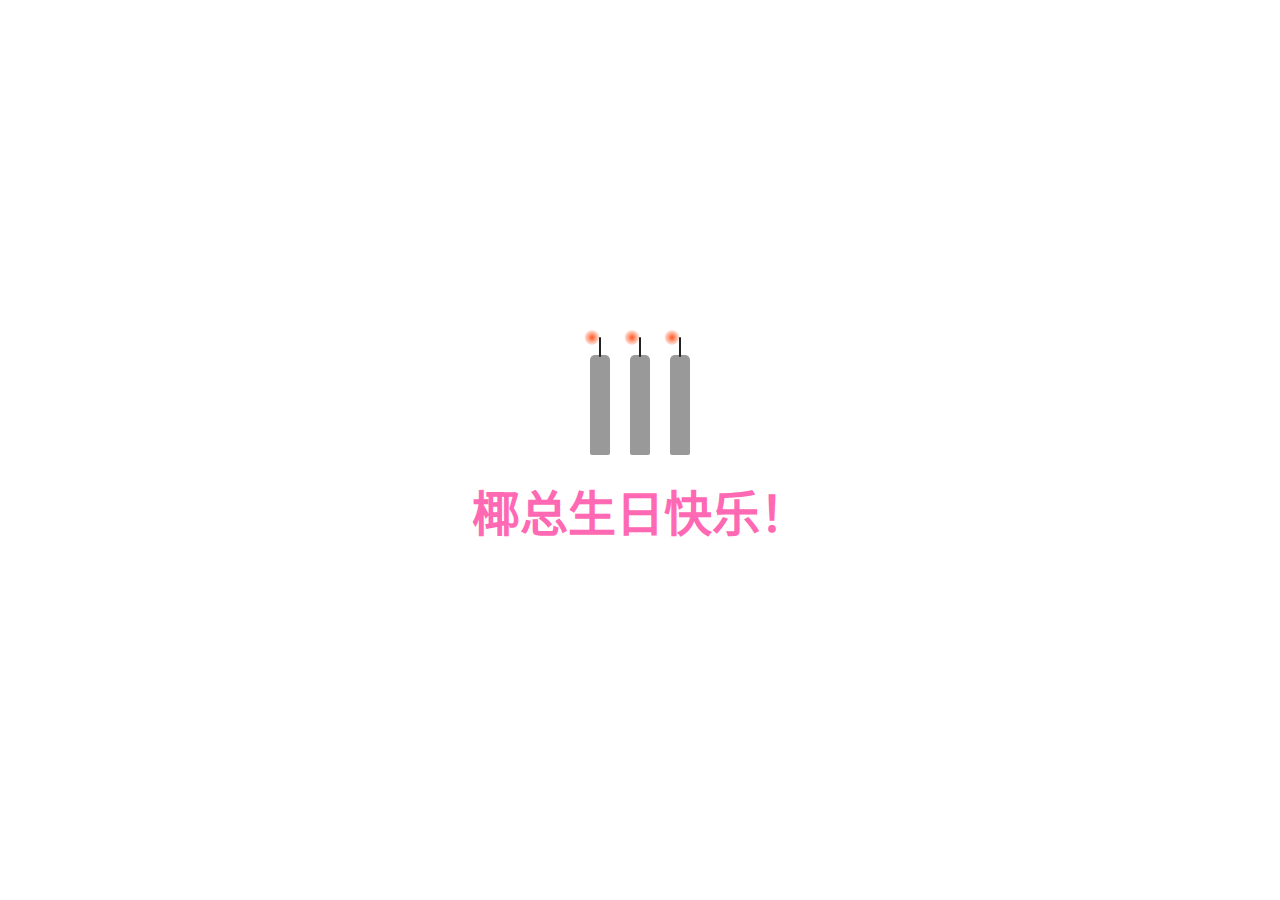
==== commit c16ebfdb: "Update index.html" ====
--- a/index.html
+++ b/index.html
@@ -134,7 +134,7 @@
             </div>
         </div>
         <!-- <img src="birthday_image.jpg" alt="生日快乐"> -->
-        <h1 class="heartbeat-text">椰棕生日快乐！</h1>
+        <h1 class="heartbeat-text">椰总生日快乐！</h1>
     </div>
     <script>
         document.addEventListener('DOMContentLoaded', function() {
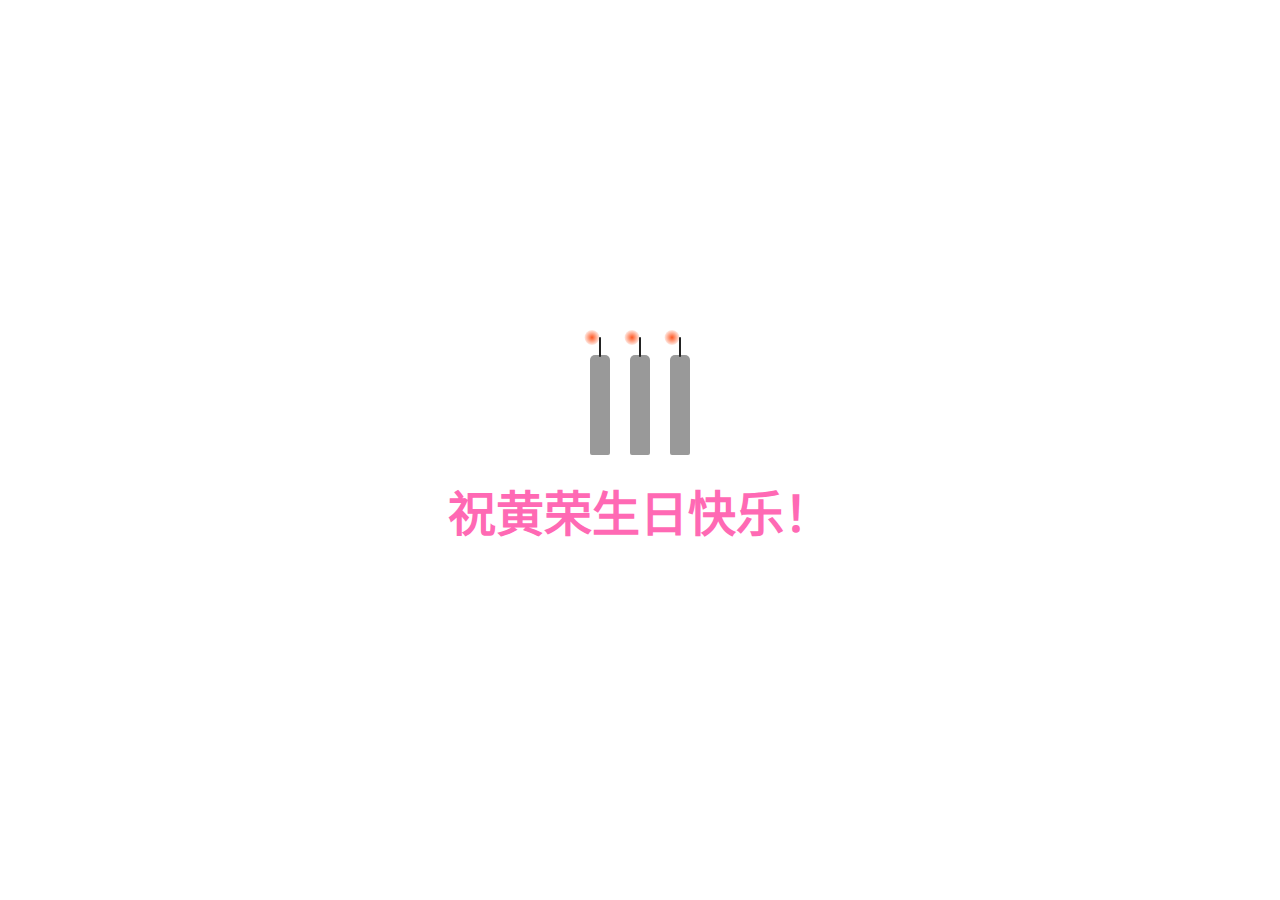
==== commit 196b00a4: "Update index.html" ====
--- a/index.html
+++ b/index.html
@@ -102,12 +102,12 @@
             animation: heartbeat2 1.2s infinite;
             display: inline-block;
         }
-        /* body {
+        body {
             background-image: url('birthday_image.jpg');
             background-repeat: no-repeat;
             background-size:cover;
-            background-attachment:fixed;
-        } */
+            /* background-attachment:fixed; */
+        }
     </style>
 </head>
 <body>
@@ -134,7 +134,7 @@
             </div>
         </div>
         <!-- <img src="birthday_image.jpg" alt="生日快乐"> -->
-        <h1 class="heartbeat-text">椰总生日快乐！</h1>
+        <h1 class="heartbeat-text">祝黄荣生日快乐！</h1>
     </div>
     <script>
         document.addEventListener('DOMContentLoaded', function() {
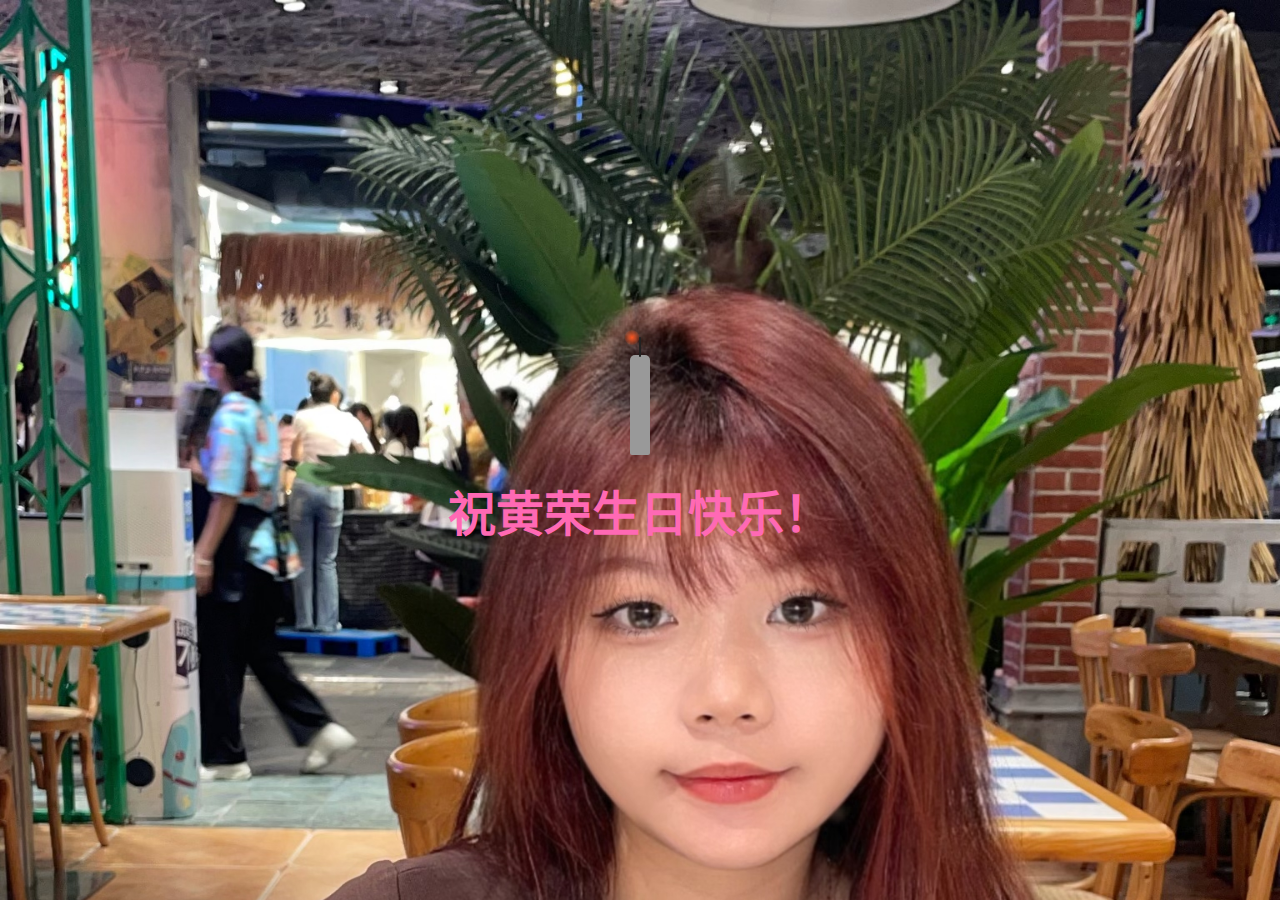
==== commit eb08b7f8: "Update index.html" ====
--- a/index.html
+++ b/index.html
@@ -120,14 +120,14 @@
     </audio>
     <div class="container">
         <div class="cake">
-            <div class="candle">
+            <!-- <div class="candle">
                 <div class="flame"></div>
                 <div class="wick"></div>
             </div>
             <div class="candle">
                 <div class="flame"></div>
                 <div class="wick"></div>
-            </div>
+            </div> -->
             <div class="candle">
                 <div class="flame"></div>
                 <div class="wick"></div>
